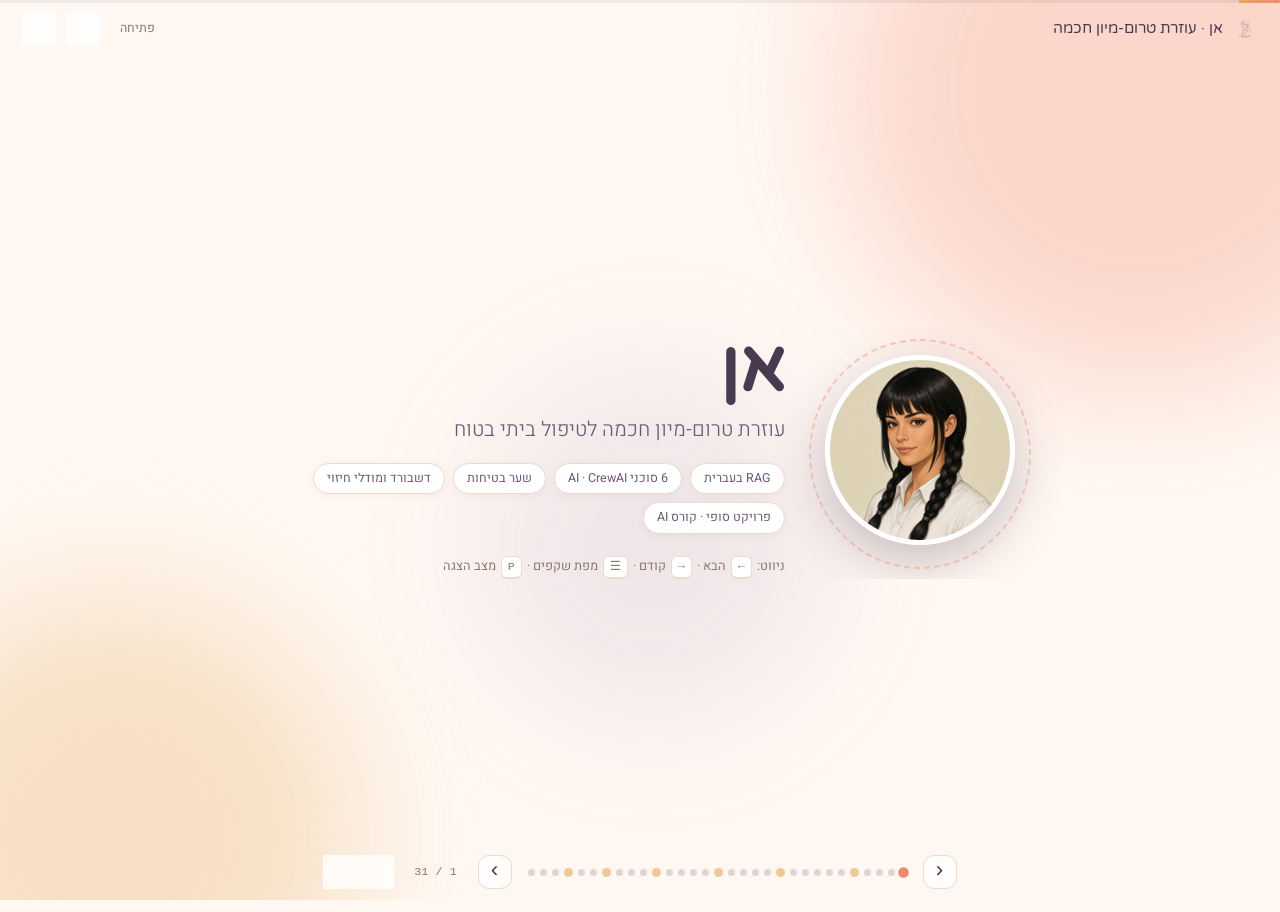
==== docs/anne_presentation.html @ 2f02ec6b "commit ראשון: "אן" — עוזרת טריאז' מקדים בעברית צירוף ראשון של הפרויקט לבקרת גרסאות. כולל את כל השכבו" ====
<!DOCTYPE html>
<html lang="he" dir="rtl">
<head>
<meta charset="utf-8">
<meta name="viewport" content="width=device-width, initial-scale=1">
<title>אן — עוזרת טרום-מיון חכמה | מצגת פרויקט</title>
<link rel="preconnect" href="https://fonts.googleapis.com">
<link rel="preconnect" href="https://fonts.gstatic.com" crossorigin>
<link href="https://fonts.googleapis.com/css2?family=Varela+Round&family=Heebo:wght@300;400;500;700;800&display=swap" rel="stylesheet">
<style>
:root{
  --page:#FFF8F2; --surface:#FFFFFF; --cream:#FBF0E2; --sand2:#F4E4D2;
  --coral:#F2876F; --coral-d:#D85F45; --coral-l:#FDEEE8;
  --peach:#F6B48E; --gold:#E6A95C; --gold-l:#FBF3E2;
  --lav:#9B86B8; --lav-l:#F1EDF7;
  --plum:#4A3A4F; --plum-d:#2E2433; --plum-m:#6E5A75;
  --sage:#5F7E45; --sage-l:#EEF2E9;
  --safety:#C94F45; --safety-l:#FBE9E5;
  --muted:#8C7670; --border:#F0D9C9;
  --disp:'Varela Round',-apple-system,sans-serif;
  --body:'Heebo',-apple-system,'Arial Hebrew',sans-serif;
  --mono:'SF Mono',Menlo,Consolas,monospace;
  --sh:0 10px 34px rgba(122,90,74,.13);
  --sh-lg:0 20px 60px rgba(74,58,79,.22);
}
*{box-sizing:border-box;margin:0;padding:0}
html,body{height:100%;overflow:hidden}
body{
  font-family:var(--body);background:var(--page);color:var(--plum);
  line-height:1.55;-webkit-font-smoothing:antialiased;
}
/* ---------- ambient background ---------- */
.bg{position:fixed;inset:0;z-index:0;overflow:hidden;pointer-events:none}
.blob{position:absolute;border-radius:50%;filter:blur(70px);opacity:.30}
.b1{width:46vw;height:46vw;background:var(--coral);top:-16vw;right:-12vw;animation:drift1 26s ease-in-out infinite}
.b2{width:38vw;height:38vw;background:var(--gold);bottom:-14vw;left:-10vw;animation:drift2 32s ease-in-out infinite}
.b3{width:26vw;height:26vw;background:var(--lav);top:42%;left:38%;opacity:.16;animation:drift3 38s ease-in-out infinite}
@keyframes drift1{0%,100%{transform:translate(0,0) scale(1)}50%{transform:translate(-4vw,4vw) scale(1.1)}}
@keyframes drift2{0%,100%{transform:translate(0,0) scale(1)}50%{transform:translate(5vw,-3vw) scale(1.12)}}
@keyframes drift3{0%,100%{transform:translate(0,0)}50%{transform:translate(-6vw,-5vw)}}

/* ---------- chrome ---------- */
.progress{position:fixed;top:0;right:0;left:0;height:3px;background:rgba(74,58,79,.08);z-index:60}
.progress i{display:block;height:100%;width:0;background:linear-gradient(90deg,var(--gold),var(--coral));border-radius:0 3px 3px 0;transition:width .45s cubic-bezier(.22,1,.36,1)}
.topbar{position:fixed;top:0;right:0;left:0;height:58px;display:flex;align-items:center;gap:14px;padding:0 22px;z-index:55}
.brand{display:flex;align-items:center;gap:9px;font-family:var(--disp);font-size:.95rem;color:var(--plum)}
.brand img{height:26px;width:auto;opacity:.95}
.sect{margin-inline-start:auto;display:flex;align-items:center;gap:10px;font-size:.78rem;color:var(--muted)}
.sect b{font-family:var(--disp);font-weight:400;color:var(--coral-d)}
.iconbtn{width:34px;height:34px;border-radius:11px;border:1px solid var(--border);background:rgba(255,255,255,.75);
  color:var(--plum);cursor:pointer;font-size:.9rem;display:flex;align-items:center;justify-content:center;transition:.18s;backdrop-filter:blur(6px);
  direction:ltr;unicode-bidi:isolate}
.iconbtn:hover{border-color:var(--coral);color:var(--coral-d)}
.iconbtn:focus-visible{outline:3px solid var(--lav);outline-offset:2px}

.navbar{position:fixed;bottom:0;right:0;left:0;height:56px;display:flex;align-items:center;justify-content:center;gap:16px;z-index:55}
.dots{display:flex;gap:5px;align-items:center;max-width:52vw;flex-wrap:wrap;justify-content:center}
.dot{width:7px;height:7px;border-radius:50%;background:rgba(74,58,79,.18);border:0;padding:0;cursor:pointer;transition:.2s}
.dot.on{background:var(--coral);transform:scale(1.5)}
.dot.sec{background:rgba(230,169,92,.6);width:9px;height:9px}
.dot.sec.on{background:var(--gold)}
#prev,#next{font-size:1.4rem;line-height:1;padding-bottom:3px}
.iconbtn.act{background:var(--coral);border-color:var(--coral);color:#fff}
.modelbl{font-size:.72rem;color:var(--coral-d);background:var(--coral-l);border-radius:999px;padding:3px 10px;white-space:nowrap}
.modelbl.off{display:none}
.counter{font-family:var(--mono);font-size:.74rem;color:var(--muted);min-width:52px;text-align:center}

/* ---------- slides ---------- */
.deck{position:relative;z-index:10;height:100%}
.slide{position:absolute;inset:0;display:flex;align-items:center;justify-content:center;
  padding:74px 40px 66px;opacity:0;visibility:hidden;transform:translateY(14px) scale(.995);
  transition:opacity .45s ease,transform .5s cubic-bezier(.22,1,.36,1),visibility .45s}
.slide.active{opacity:1;visibility:visible;transform:none}
.stage{width:100%;max-width:1080px;max-height:100%;overflow-y:auto;overflow-x:hidden;scrollbar-width:thin}
.stage::-webkit-scrollbar{width:6px}
.stage::-webkit-scrollbar-thumb{background:var(--border);border-radius:6px}

[data-anim]{opacity:0;transform:translateY(16px);transition:opacity .5s ease,transform .55s cubic-bezier(.22,1,.36,1)}
.slide.active [data-anim].in{opacity:1;transform:none}

/* ---------- typography ---------- */
.eyebrow{display:inline-flex;align-items:center;gap:8px;font-size:.76rem;font-weight:500;letter-spacing:.02em;
  color:var(--coral-d);background:var(--coral-l);border-radius:999px;padding:5px 13px;margin-bottom:14px}
.eyebrow .n{width:18px;height:18px;border-radius:6px;background:var(--coral);color:#fff;font-family:var(--disp);
  font-size:.66rem;display:flex;align-items:center;justify-content:center}
h1{font-family:var(--disp);font-size:clamp(1.9rem,3.4vw,2.9rem);line-height:1.14;margin-bottom:10px}
h2{font-family:var(--disp);font-size:clamp(1.5rem,2.5vw,2.1rem);line-height:1.18;margin-bottom:10px}
h3{font-size:1.02rem;font-weight:700;margin-bottom:6px}
.lead{font-size:clamp(.95rem,1.25vw,1.08rem);color:var(--muted);max-width:74ch;font-weight:300;margin-bottom:22px}
.lead b{color:var(--plum);font-weight:500}

/* ---------- cards ---------- */
.cards{display:grid;gap:15px}
.c3{grid-template-columns:repeat(3,1fr)}
.c2{grid-template-columns:repeat(2,1fr)}
.c4{grid-template-columns:repeat(4,1fr)}
.card{background:var(--surface);border:1px solid var(--border);border-radius:18px;padding:19px;box-shadow:var(--sh);position:relative}
.card .ico{width:38px;height:38px;border-radius:12px;display:flex;align-items:center;justify-content:center;
  font-size:1.05rem;margin-bottom:12px;color:#fff;background:var(--coral)}
.card.g .ico{background:var(--gold)} .card.l .ico{background:var(--lav)}
.card.s .ico{background:var(--sage)} .card.r .ico{background:var(--safety)}
.card p{font-size:.9rem;color:var(--muted)}
.card p b{color:var(--plum);font-weight:500}
.card.tint{background:var(--cream);border-color:transparent}
.card.ink{background:var(--plum);border-color:transparent;color:#fff}
.card.ink h3{color:var(--peach)} .card.ink p{color:rgba(255,255,255,.86)}

.note{background:var(--plum);color:#fff;border-radius:16px;padding:15px 19px;display:flex;gap:13px;align-items:flex-start;box-shadow:var(--sh)}
.note .k{color:var(--peach);font-weight:700;white-space:nowrap}
.note p{font-size:.9rem;color:rgba(255,255,255,.88)}
.src{font-size:.76rem;color:var(--muted);font-style:italic;margin-top:12px}

/* ---------- kpi ---------- */
.kpis{display:grid;grid-template-columns:repeat(2,1fr);gap:16px;margin-bottom:18px}
.kpi{background:var(--surface);border:1px solid var(--border);border-radius:18px;padding:20px 22px;box-shadow:var(--sh)}
.kpi b{display:block;font-family:var(--disp);font-size:clamp(1.9rem,3.6vw,2.9rem);color:var(--coral-d);line-height:1}
.kpi span{display:block;font-size:.86rem;color:var(--muted);margin-top:7px}

/* ---------- code ---------- */
.code{background:var(--plum-d);color:#F3E4DA;border-radius:16px;padding:17px 19px;font-family:var(--mono);
  font-size:.78rem;line-height:1.72;direction:ltr;text-align:left;overflow-x:auto;box-shadow:var(--sh)}
.code .c{color:#B79FAF} .code .k{color:var(--peach)} .code .v{color:#CFE0BC} .code .d{color:#F0C088}

/* ---------- table ---------- */
.tbl{width:100%;border-collapse:separate;border-spacing:0;background:var(--surface);border-radius:16px;
  overflow:hidden;box-shadow:var(--sh);font-size:.88rem}
.tbl th{background:var(--plum);color:#fff;font-weight:500;padding:11px 14px;text-align:right;font-size:.83rem}
.tbl td{padding:11px 14px;border-top:1px solid var(--border);color:var(--muted)}
.tbl tr td:first-child{color:var(--plum);font-weight:500}
.tbl .mono{font-family:var(--mono);font-size:.8rem}
.tbl tr:nth-child(even) td{background:#FFFCF9}

/* ---------- flow pipeline ---------- */
.flow{display:flex;align-items:stretch;gap:9px;flex-wrap:wrap;margin-bottom:16px}
.step{flex:1 1 130px;background:var(--surface);border:1px solid var(--border);border-radius:15px;padding:13px 12px;
  cursor:pointer;transition:.22s;position:relative;box-shadow:0 3px 10px rgba(122,90,74,.06)}
.step:hover{transform:translateY(-3px);box-shadow:var(--sh);border-color:var(--coral)}
.step.on{background:var(--plum);border-color:var(--plum)}
.step.on .sn,.step.on .st{color:#fff} .step.on .sd{color:rgba(255,255,255,.8)}
.sn{font-family:var(--mono);font-size:.68rem;color:var(--coral-d);display:block;margin-bottom:5px}
.st{font-size:.9rem;font-weight:700;display:block;color:var(--plum)}
.sd{font-size:.76rem;color:var(--muted);margin-top:4px}
.flowdetail{background:var(--cream);border-radius:16px;padding:16px 19px;min-height:66px;font-size:.92rem;color:var(--plum)}
.flowdetail b{color:var(--coral-d)}

/* ---------- agents ---------- */
.agentwrap{display:grid;grid-template-columns:1.05fr 1fr;gap:18px;align-items:start}
.agrid{display:grid;grid-template-columns:repeat(2,1fr);gap:10px}
.ag{background:var(--surface);border:1px solid var(--border);border-radius:15px;padding:13px;cursor:pointer;
  transition:.2s;display:flex;align-items:center;gap:11px;text-align:right}
.ag:hover{transform:translateY(-2px);box-shadow:var(--sh)}
.ag.on{background:var(--plum);border-color:var(--plum)}
.ag.on .an{color:#fff} .ag.on .ar{color:rgba(255,255,255,.75)}
.ag .av{width:34px;height:34px;border-radius:50%;flex:none;display:flex;align-items:center;justify-content:center;
  color:#fff;font-size:.9rem;background:var(--coral)}
.ag.lead .av{background:var(--coral)} .ag.w .av{background:var(--gold)} .ag.x .av{background:var(--lav)}
.ag.d .av{background:var(--sage)} .ag.dex .av{background:var(--safety)}
.an{font-size:.9rem;font-weight:700;display:block;color:var(--plum)}
.ar{font-size:.75rem;color:var(--muted)}
.agpanel{background:var(--cream);border-radius:18px;padding:20px;min-height:210px}
.agpanel h3{font-family:var(--disp);font-size:1.15rem;margin-bottom:4px}
.agpanel .role{font-size:.78rem;color:var(--coral-d);font-weight:500;margin-bottom:11px}
.agpanel p{font-size:.9rem;color:var(--muted);margin-bottom:11px}
.chips{display:flex;gap:6px;flex-wrap:wrap}
.chip{font-size:.72rem;background:#fff;border:1px solid var(--border);color:var(--plum-m);border-radius:999px;padding:3px 10px}

/* ---------- bars ---------- */
.bars{display:flex;flex-direction:column;gap:12px}
.bar{display:grid;grid-template-columns:190px 1fr 62px;gap:12px;align-items:center;font-size:.88rem}
.bar .nm{font-weight:500}
.track{height:12px;background:var(--sand2);border-radius:999px;overflow:hidden}
.fill{height:100%;width:0;border-radius:999px;background:linear-gradient(90deg,var(--gold),var(--coral));
  transition:width 1.1s cubic-bezier(.22,1,.36,1)}
.fill.base{background:var(--muted);opacity:.5}
.bar .vl{font-family:var(--mono);font-size:.82rem;color:var(--coral-d);text-align:left;direction:ltr}

/* ---------- title slide ---------- */
.hero{display:flex;align-items:center;gap:40px;flex-wrap:wrap;justify-content:center;text-align:center}
.heroimg{position:relative;flex:none}
.heroimg img{width:190px;height:190px;border-radius:50%;box-shadow:0 18px 50px rgba(74,58,79,.3);border:5px solid #fff}
.halo{position:absolute;inset:-16px;border-radius:50%;border:2px dashed rgba(242,135,111,.4);animation:spin 26s linear infinite}
@keyframes spin{to{transform:rotate(360deg)}}
.herotxt{text-align:right;max-width:520px}
.herotxt h1{font-size:clamp(2.6rem,6vw,4.4rem);margin-bottom:6px}
.herotxt .sub{font-size:clamp(1rem,1.6vw,1.3rem);color:var(--plum-m);font-weight:300;margin-bottom:16px}
.metaline{display:flex;gap:8px;flex-wrap:wrap;justify-content:flex-start}
.tag{font-size:.78rem;background:#fff;border:1px solid var(--border);border-radius:999px;padding:5px 13px;color:var(--plum-m);box-shadow:0 2px 8px rgba(122,90,74,.06)}
.hint{margin-top:22px;font-size:.8rem;color:var(--muted)}
.kbd{font-family:var(--mono);font-size:.74rem;background:#fff;border:1px solid var(--border);border-bottom-width:2px;
  border-radius:6px;padding:1px 6px;margin:0 2px;display:inline-block;direction:ltr;unicode-bidi:isolate}

/* ---------- section divider ---------- */
.divider{text-align:center}
.divider .big{font-family:var(--disp);font-size:clamp(4rem,13vw,9rem);line-height:.9;color:var(--coral);opacity:.22}
.divider h2{font-size:clamp(1.8rem,4vw,2.9rem);margin-top:-.32em}
.divider p{color:var(--muted);max-width:56ch;margin:10px auto 0;font-weight:300}
.divider .rail{display:flex;gap:7px;justify-content:center;margin-top:22px}
.divider .rail i{width:26px;height:4px;border-radius:99px;background:var(--border)}
.divider .rail i.on{background:var(--coral);width:44px}

/* ---------- misc ---------- */
.tree{font-family:var(--mono);font-size:.78rem;line-height:1.8;direction:ltr;text-align:left;color:#F3E4DA}
.tree .f{color:var(--peach)}
.vec{font-family:var(--mono);font-size:.8rem;color:var(--sage);direction:ltr;text-align:left;background:var(--sage-l);
  border-radius:11px;padding:10px 13px;margin-top:9px}
.arrowrow{display:flex;align-items:center;gap:11px;flex-wrap:wrap;font-size:.86rem;color:var(--muted);margin:12px 0}
.arrowrow .ar2{color:var(--coral);font-size:1.1rem}
.pillrow{display:flex;gap:8px;flex-wrap:wrap;margin-top:12px}
.pill{font-size:.78rem;border-radius:999px;padding:5px 13px;font-weight:500}
.pill.ok{background:var(--sage-l);color:var(--sage)} .pill.wait{background:var(--lav-l);color:var(--plum-m)}
.pill.warn{background:var(--gold-l);color:#8A6A3A} .pill.stop{background:var(--safety-l);color:var(--safety)}
.split{display:grid;grid-template-columns:1fr 1fr;gap:18px;align-items:start}
.split3{display:grid;grid-template-columns:1.1fr .9fr;gap:18px;align-items:start}
.mini{font-size:.8rem;color:var(--muted);margin-top:8px}
.chat{background:var(--surface);border:1px solid var(--border);border-radius:18px;padding:15px;box-shadow:var(--sh)}
.bub{border-radius:14px;padding:9px 13px;font-size:.86rem;margin-bottom:8px;max-width:88%}
.bub.a{background:#FCEFE6;color:var(--plum)}
.bub.u{background:var(--lav-l);color:#4C3E6B;margin-inline-start:auto}
.bub.e{background:var(--safety-l);color:var(--safety);font-weight:500}

/* ---------- menu overlay ---------- */
.menu{position:fixed;inset:0;background:rgba(46,36,51,.93);z-index:70;display:none;padding:60px 30px;overflow-y:auto;backdrop-filter:blur(7px)}
.menu.open{display:block}
.menu h3{font-family:var(--disp);color:#fff;font-size:1.3rem;margin-bottom:20px;text-align:center}
.mgrid{max-width:900px;margin:0 auto;display:grid;grid-template-columns:repeat(3,1fr);gap:12px}
.mgroup h4{font-family:var(--disp);color:var(--peach);font-size:.86rem;margin-bottom:8px;font-weight:400}
.mgroup button{display:block;width:100%;text-align:right;background:rgba(255,255,255,.07);border:1px solid rgba(255,255,255,.12);
  color:#F3E4DA;border-radius:10px;padding:7px 11px;font-size:.82rem;font-family:var(--body);cursor:pointer;margin-bottom:5px;transition:.15s}
.mgroup button:hover{background:rgba(242,135,111,.28);border-color:var(--coral)}
.menuclose{position:fixed;top:16px;left:20px;z-index:71}

.pdfbtn{display:flex;align-items:center;gap:6px;height:34px;padding:0 13px;border-radius:11px;
  border:1px solid var(--border);background:rgba(255,255,255,.75);color:var(--plum);cursor:pointer;
  font-family:var(--body);font-size:.78rem;font-weight:500;transition:.18s;backdrop-filter:blur(6px)}
.pdfbtn:hover{border-color:var(--coral);color:var(--coral-d)}
.pdfbtn:focus-visible{outline:3px solid var(--lav);outline-offset:2px}
.pdfbtn i{font-style:normal;direction:ltr;unicode-bidi:isolate;font-size:.95rem}
.printonly{display:none}

/* ---------- print / PDF ---------- */
@media print{
  @page{size:A4 landscape;margin:9mm}
  html,body{overflow:visible!important;height:auto!important;background:#fff!important}
  *{print-color-adjust:exact!important;-webkit-print-color-adjust:exact!important;
    animation:none!important;transition:none!important}
  .bg,.progress,.topbar,.navbar,.menu,.halo{display:none!important}
  .deck{height:auto!important}
  .slide{position:relative!important;inset:auto!important;display:block!important;
    opacity:1!important;visibility:visible!important;transform:none!important;
    min-height:0!important;padding:0 0 6mm!important;page-break-after:always;break-after:page}
  .slide:last-child{page-break-after:auto;break-after:auto}
  .stage{max-height:none!important;max-width:none!important;overflow:visible!important}
  [data-anim]{opacity:1!important;transform:none!important}
  .card,.kpi,.note,.code,.tbl,.chat,.step,.agpanel{box-shadow:none!important}
  .card,.kpi,.chat,.step{border:1px solid #EBDACB!important}
  .cards,.kpis,.bar,.step,.card,.kpi,.note,.tbl,.chat{break-inside:avoid}
  .hero{gap:26px}
  .heroimg img{width:150px!important;height:150px!important}
  .printonly{display:block!important}
  .agpanel{background:var(--cream)!important}
  .flowdetail{display:none!important}
  .step{cursor:default}
  h1{font-size:2.1rem!important} h2{font-size:1.55rem!important}
  .divider .big{font-size:4.6rem!important;opacity:.3!important}
  .pfoot{display:block!important;text-align:center;font-size:.68rem;color:#8C7670;margin-top:4mm}
}
.pfoot{display:none}

@media(max-width:900px){
  .c3,.c4,.c2,.kpis,.split,.split3,.agentwrap,.mgrid{grid-template-columns:1fr}
  .agrid{grid-template-columns:1fr 1fr}
  .slide{padding:66px 18px 62px}
  .bar{grid-template-columns:120px 1fr 52px}
  .dots{max-width:60vw}
}
@media(prefers-reduced-motion:reduce){
  *{animation:none!important;transition:none!important}
  [data-anim]{opacity:1!important;transform:none!important}
}
</style>
</head>
<body>

<div class="bg"><i class="blob b1"></i><i class="blob b2"></i><i class="blob b3"></i></div>
<div class="progress"><i id="pbar"></i></div>

<div class="topbar">
  <div class="brand"><img src="[data-uri]" alt=""><span>אן · עוזרת טרום-מיון חכמה</span></div>
  <div class="sect"><span class="modelbl off" id="modelbl">מצב הצגה</span><span id="sectlbl">פתיחה</span><b id="sectnum"></b>
    <button class="iconbtn" id="modebtn" aria-label="החלפה בין מצג מלא למצב הצגה" title="מצב הצגה — שקפים מרכזיים בלבד">◐</button>
    <button class="iconbtn" id="menubtn" aria-label="תפריט שקפים">☰</button>
  </div>
</div>

<div class="navbar">
  <button class="iconbtn" id="prev" aria-label="שקף קודם">›</button>
  <div class="dots" id="dots"></div>
  <button class="iconbtn" id="next" aria-label="שקף הבא">‹</button>
  <span class="counter" id="counter">1 / 1</span>
  <button class="pdfbtn" id="pdfbtn" title="הורדה כ-PDF (או Ctrl/Cmd+P)"><i>⤓</i><span>PDF</span></button>
</div>

<div class="menu" id="menu">
  <button class="iconbtn menuclose" id="menuclose" aria-label="סגור">✕</button>
  <h3>מפת המצגת</h3>
  <div class="mgrid" id="mgrid"></div>
</div>

<div class="deck" id="deck">

<!-- ============ 1. TITLE ============ -->
<section class="slide" data-core="1" data-sec="פתיחה">
  <div class="stage">
    <div class="hero">
      <div class="heroimg" data-anim><i class="halo"></i>
        <img src="[data-uri]" alt="אן">
      </div>
      <div class="herotxt">
        <h1 data-anim>אן</h1>
        <p class="sub" data-anim>עוזרת טרום-מיון חכמה לטיפול ביתי בטוח</p>
        <div class="metaline" data-anim>
          <span class="tag">RAG בעברית</span>
          <span class="tag">6 סוכני AI · CrewAI</span>
          <span class="tag">שער בטיחות</span>
          <span class="tag">דשבורד ומודלי חיזוי</span>
          <span class="tag">פרויקט סופי · קורס AI</span>
        </div>
        <p class="hint" data-anim>ניווט: <span class="kbd">←</span> הבא · <span class="kbd">→</span> קודם · <span class="kbd">☰</span> מפת שקפים · <span class="kbd">P</span> מצב הצגה</p>
      </div>
    </div>
  </div>
</section>

<!-- ============ 2. PROBLEM ============ -->
<section class="slide" data-core="1" data-sec="פתיחה">
  <div class="stage">
    <span class="eyebrow" data-anim>הבעיה</span>
    <h2 data-anim>מיון עמוס — שלא לצורך</h2>
    <p class="lead" data-anim>בשעות הערב והלילה אין רופא תורן זמין — ואנשים מגיעים למיון גם כשטיפול ביתי היה מספיק.</p>
    <div class="kpis">
      <div class="kpi" data-anim><b data-count="2843190">0</b><span>ביקורים במיון שהסתיימו בשחרור ללא אשפוז — בישראל, 2018–2022</span></div>
      <div class="kpi" data-anim><b data-count="49.4" data-suffix="%" data-prefix="≈ ">0</b><span>מתוכם סווגו כ"פוטנציאלית לא-דחופים" — ניתנים לטיפול במסגרת קהילתית</span></div>
    </div>
    <div class="note" data-anim><span class="k">והכיוון:</span><p>המחקר עצמו מצביע על צ'אט-בוטים לטריאז' טרום-אשפוזי כעל כיוון מבטיח לצמצום העומס על חדרי המיון — בדיוק המקום שבו אן נכנסת.</p></div>
    <p class="src" data-anim>Leshinski, Plakht &amp; Farojeh — BMC Health Services Research, 2026; 26:344</p>
  </div>
</section>

<!-- ============ 3. SOLUTION ============ -->
<section class="slide" data-core="1" data-sec="פתיחה">
  <div class="stage">
    <span class="eyebrow" data-anim>הפתרון</span>
    <h2 data-anim>שיחה אחת, חמה ובטוחה</h2>
    <p class="lead" data-anim><b>תשאול, טיפול ראשוני והמחשה צעד-צעד</b> — עם שער בטיחות שמפנה למיון כשצריך.</p>
    <div class="cards c3">
      <div class="card" data-anim><div class="ico">♥</div><h3>שיח אנושי ומרגיע</h3><p>דמות אחת — <b>אן</b> — מלווה לאורך כל השיחה ויוצרת תחושת "ידיים טובות". הרופאים המומחים פועלים מאחורי הקלעים.</p></div>
      <div class="card g" data-anim><div class="ico">▦</div><h3>המחשה צעד-צעד</h3><p>איור ויזואלי לכל טיפול מסביר בדיוק מה לעשות — לעיתים בתשומת לב גבוהה יותר ממערכת עמוסה.</p></div>
      <div class="card l" data-anim><div class="ico">◷</div><h3>מענה כשאין רופא</h3><p>תשובה ראשונית וזמינה בשעות שבהן אין רופא תורן, עד לטיפול מקצועי — ולא במקומו.</p></div>
    </div>
  </div>
</section>

<!-- ============ 4. TURN FLOW ============ -->
<section class="slide" data-core="1" data-sec="פתיחה">
  <div class="stage">
    <span class="eyebrow" data-anim>מהלך תור-שיחה</span>
    <h2 data-anim>מה קורה מרגע שנשלחת הודעה</h2>
    <p class="lead" data-anim>לחצו על שלב כדי לראות מה קורה בו. הבטיחות והתשאול רצים <b>במקביל</b>.</p>
    <div class="flow" id="flow">
      <div class="step on" data-d="<b>שער הבטיחות (Dr. Dexter)</b> קורא את ההודעה ומחפש דגלים אדומים: כאב בחזה, קוצר נשימה, סימנים נוירולוגיים, מחשבות פגיעה עצמית. אם נמצא דגל — הכול נעצר כאן, ומוחזרת הפניה קבועה למיון או ל-101 / ער&quot;ן 1201."><span class="sn">01 · במקביל</span><span class="st">שער בטיחות</span><p class="sd">דגלים אדומים</p></div>
      <div class="step" data-d="<b>אן מתשאלת ומסווגת.</b> היא מזהה את תחום הפנייה (פצעים · חרדה · התייבשות · הצטננות) ומחזירה topic_hint, או שואלת שאלת המשך אם חסר מידע. אן היא גם הקול היחיד שהמשתמש שומע."><span class="sn">02 · במקביל</span><span class="st">תשאול וסיווג</span><p class="sd">אנמנזה · topic</p></div>
      <div class="step" data-d="<b>שליפה מה-RAG</b> — הרופא המומחה של אותו תחום שולף קטעי ידע מ-ChromaDB, מסונן לתגית התחום שלו בלבד. במקביל, לפי הצורך, מופעלים כלי ההקשר: מזג אוויר, שעה ומיקום."><span class="sn">03</span><span class="st">ידע והקשר</span><p class="sd">RAG + tools</p></div>
      <div class="step" data-d="<b>הרופא המומחה מנסח המלצה מובנית</b> (Pydantic): המלצת טיפול, מקורות מתוך מסמכי הפרויקט בלבד, ומזהה איור מרשימה סגורה — או null אם אין התאמה ודאית."><span class="sn">04</span><span class="st">ייעוץ מומחה</span><p class="sd">פלט מובנה</p></div>
      <div class="step" data-d="<b>אן מנסחת בקולה</b> בעברית חמה, מוסיפה את שורת המקור ואת האיור, והתשובה מוזרמת למשתמש (SSE) תוך כדי כתיבה. במקביל נרשמת רשומת לוג אנונימית."><span class="sn">05</span><span class="st">ניסוח והחזרה</span><p class="sd">קול אחד + לוג</p></div>
    </div>
    <div class="flowdetail" id="flowdetail"></div>
  </div>
</section>

<!-- ============ DIVIDER 1 ============ -->
<section class="slide" data-sec="תשתית וידע" data-div="1">
  <div class="stage divider">
    <div class="big" data-anim>01</div>
    <h2 data-anim>תשתית ובסיס ידע</h2>
    <p data-anim>סביבה מבודדת ומשוחזרת, ומאגר ידע רפואי בעברית שהופך לוקטורים — הבסיס שכל השאר יושב עליו.</p>
    <div class="rail" data-anim><i class="on"></i><i></i><i></i><i></i><i></i><i></i></div>
  </div>
</section>

<!-- ============ 5. ENVIRONMENT ============ -->
<section class="slide" data-sec="תשתית וידע">
  <div class="stage">
    <span class="eyebrow" data-anim><i class="n">1</i>סביבה וחבילות</span>
    <h2 data-anim>סביבה אחת, זהה בכל מחשב</h2>
    <p class="lead" data-anim>סביבה מבודדת (<b>Python 3.12.11</b>) שרצה זהה ב-Mac וב-Windows. כל הסודות ב-<b>.env</b>.</p>
    <div class="split3">
      <div class="code" data-anim>
<span class="c"># llm_requirements.txt</span>
crewai                 <span class="c"># מערכת הסוכנים</span>
openai                 <span class="c"># LLM</span>
chromadb               <span class="c"># vector DB</span>
sentence-transformers  <span class="c"># embeddings</span>
fastapi / uvicorn      <span class="c"># שרת ו-API</span>
streamlit / altair     <span class="c"># דשבורד</span>
pandas                 <span class="c"># ניתוח נתונים</span>
scikit-learn / joblib  <span class="c"># מודלי חיזוי</span>
python-dotenv          <span class="c"># ניהול מפתחות</span>
<span class="d">numpy&lt;2</span>                <span class="c"># תאימות torch (macOS)</span>
      </div>
      <div class="cards" style="gap:12px">
        <div class="card tint" data-anim><h3>סביבה ייעודית</h3><p>סביבה נפרדת לפרויקט מונעת התנגשויות גרסאות עם שאר המחשב.</p></div>
        <div class="card tint g" data-anim><h3>נעילת גרסאות</h3><p>גרסאות מקובעות לשחזוריות — כולל <b>numpy&lt;2</b> לתאימות torch ב-macOS, אחרי שהתגלה ככשל התקנה אמיתי.</p></div>
        <div class="card tint l" data-anim><h3>מפתחות ב-.env</h3><p>מפתח ה-LLM וקוד המנהל נשמרים ב-<b>.env</b> שמוחרג ב-<b>.gitignore</b>; לצידו <b>.env.example</b> ציבורי שמתעד מה נדרש.</p></div>
      </div>
    </div>
  </div>
</section>

<!-- ============ 6. RAG METADATA ============ -->
<section class="slide" data-sec="תשתית וידע">
  <div class="stage">
    <span class="eyebrow" data-anim><i class="n">2</i>RAG · מטא-דאטה</span>
    <h2 data-anim>מבנה התיקיות הוא המטא-דאטה</h2>
    <p class="lead" data-anim><b>25 מסמכי ידע</b> בארבעה תחומים. שם התיקייה הופך לתגית <b>topic</b> — וכך כל רופא שולף רק מתחומו.</p>
    <div class="split">
      <div class="code" data-anim>
<div class="tree">data/
  <span class="f">wounds/</span>        <span class="c">6 מסמכים</span>
    wounds_maccabi_cuts_emergency.md
    wounds_bepanthen_cuts_burns.md
  <span class="f">anxiety/</span>       <span class="c">8 מסמכים</span>
    anxiety_clalit_overview.md
    anxiety_mentalics_calm_attack.md
  <span class="f">dehydration/</span>   <span class="c">4 מסמכים</span>
    dehydration_mda_dehydration.md
  <span class="f">cold/</span>          <span class="c">7 מסמכים</span>
    cold_clalit_common_cold.md</div>
      </div>
      <div class="cards" style="gap:12px">
        <div class="card" data-anim><div class="ico">✂</div><h3>ניקוי ראשוני</h3><p>נשמר רק גוף הטקסט הרפואי — בלי תפריטים, פרסומות וקישוטים.</p></div>
        <div class="card g" data-anim><div class="ico">◫</div><h3>מבנה אחיד לכל מסמך</h3><p>ארבעה מקטעים קבועים: <b>תסמינים · טיפול ראשוני · המשך טיפול · פנייה מיידית לרופא</b> — ובתחתית המקור וסוגו (רשמי / מסחרי / מדריך).</p></div>
        <div class="card l" data-anim><div class="ico">⌖</div><h3>שליפה ממוקדת</h3><p>התגית מאפשרת לכל רופא לשלוף <b>רק</b> מהתחום שלו — מה שמונע זיהום מקורות בין תחומים.</p></div>
      </div>
    </div>
  </div>
</section>

<!-- ============ 7. CHUNKS & VECTORS ============ -->
<section class="slide" data-core="1" data-sec="תשתית וידע">
  <div class="stage">
    <span class="eyebrow" data-anim><i class="n">2</i>Chunks &amp; Vectors</span>
    <h2 data-anim>מטקסט למשמעות מספרית</h2>
    <p class="lead" data-anim>חיתוך לפי מקטעים — <b>25 מסמכים → 100 chunks</b>, וכל אחד הופך לוקטור.</p>
    <div class="split">
      <div data-anim>
        <div class="card tint">
          <h3 style="margin-bottom:9px">chunk לדוגמה</h3>
          <p style="font-size:.86rem;line-height:1.9">
            <b>topic:</b> wounds<br>
            <b>section:</b> טיפול ראשוני<br>
            <b>text:</b> שטיפת ידיים · עצירת דימום בלחץ ישיר · שטיפה במים זורמים · כיסוי בחבישה נקייה<br>
            <b>source:</b> מכבי שירותי בריאות — עזרה ראשונה: חתכים
          </p>
          <div class="vec">embedding → [ 0.18, −0.42, 0.91, 0.07, −0.55, 0.33, … ]</div>
          <p class="mini">רשימת מספרים שמייצגת את <b>המשמעות</b> של הטקסט — לא את המילים שבו.</p>
        </div>
      </div>
      <div class="cards" style="gap:12px">
        <div class="card" data-anim><div class="ico">✎</div><h3>אסטרטגיית חיתוך</h3><p>חיתוך לפי כותרות <b>##</b> (מקטע = chunk). מקטע ארוך מפוצל ל-<b>400–600 תווים</b> עם <b>חפיפה של 50–80</b>, כדי שמשפט על התפר לא ייעלם.</p></div>
        <div class="card g" data-anim><div class="ico">◈</div><h3>מודל embedding רב-לשוני</h3><p><b>intfloat/multilingual-e5-large</b> — רץ מקומית, בלי מפתח, וחזק בעברית. זו הבחירה שהופכת שליפה סמנטית בעברית לאפשרית.</p></div>
        <div class="card l" data-anim><div class="ico">↺</div><h3>בזמן שיחה</h3><p>התסמינים שהמשתמש תיאר הופכים אף הם לוקטור, וה-DB מחזיר את ה-chunks הקרובים אליהם במשמעות. ה-DB <b>מאחזר ידע בלבד</b> — הוא לא מנהל את השיחה.</p></div>
      </div>
    </div>
  </div>
</section>

<!-- ============ 8. STORAGE & RETRIEVAL ============ -->
<section class="slide" data-sec="תשתית וידע">
  <div class="stage">
    <span class="eyebrow" data-anim><i class="n">2</i>אחסון ושליפה</span>
    <h2 data-anim>Chroma, שליפה סמנטית וכיול</h2>
    <div class="cards c3">
      <div class="card" data-anim><div class="ico">▤</div><h3>אחסון — Chroma</h3><p>חינמי וקוד פתוח (Apache 2.0), רץ <b>מקומית</b> ושומר לדיסק. תומך בסינון לפי metadata (<b>topic</b>) ובחיפוש מלא — מה שמאפשר שליפה היברידית.</p></div>
      <div class="card g" data-anim><div class="ico">≈</div><h3>שליפה — סמנטית</h3><p>התסמינים שתוארו הופכים לוקטור, וה-DB מחזיר את הקטעים הקרובים <b>במשמעות</b> — לא לפי מילים מדויקות. כך נמצא הידע גם בניסוח שונה לגמרי.</p></div>
      <div class="card l" data-anim><div class="ico">⚙</div><h3>כיול — גודל ה-chunk</h3><p>פרמטר קריטי: קטן מדי = מקוטע וחסר הקשר; גדול מדי = מטושטש ולא ממוקד. הערכים שנבחרו: <b>400–600 תווים · חפיפה 50–80</b>.</p></div>
    </div>
    <div class="note" data-anim style="margin-top:16px"><span class="k">אימות בפועל:</span><p>שאילתות בכל ארבעת התחומים מחזירות את התחום הנכון בדמיון <b>~0.87–0.89</b>. למשל: "כאב ראש אחרי יום חם" → dehydration.</p></div>
  </div>
</section>

<!-- ============ 9. TOOLS ============ -->
<section class="slide" data-sec="תשתית וידע">
  <div class="stage">
    <span class="eyebrow" data-anim><i class="n">3</i>כלים (tools)</span>
    <h2 data-anim>מידע הקשרי — ללא מפתח API</h2>
    <p class="lead" data-anim>שלושה כלים שמביאים הקשר — <b>כולם ללא מפתח API</b>.</p>
    <div class="cards c3">
      <div class="card" data-anim><div class="ico">⌖</div><h3>מיקום</h3><p>עיר או קואורדינטות מהמשתמש, עם גיאוקודינג ללא מפתח — בסיס להמלצה תלוית-מקום ולהפניה למוקד קרוב.</p></div>
      <div class="card g" data-anim><div class="ico">☀</div><h3>מזג אוויר</h3><p>חום ולחות נוכחיים <b>וגם המקסימום היומי</b>, דרך Open-Meteo — חינמי וללא מפתח. המקסימום היומי הוא מה שחושף "יום חם" גם בשיחה בשעה 22:00.</p></div>
      <div class="card l" data-anim><div class="ico">◷</div><h3>שעה</h3><p>שעה ותאריך מקומיים (datetime) — ללא רשת וללא מפתח. ההקשר הזמני מחדד את ההשערה.</p></div>
    </div>
    <div class="note" data-anim style="margin-top:16px"><span class="k">דוגמה:</span><p>"כאב ראש בערב, הייתי כל היום בשמש" → מיקום + מקסימום יומי 34° + שעה ⇒ השערת <b>התייבשות</b>. הכלים מביאים עובדות; הסוכן מפרש.</p></div>
  </div>
</section>

<!-- ============ DIVIDER 2 ============ -->
<section class="slide" data-sec="מוח המערכת" data-div="2">
  <div class="stage divider">
    <div class="big" data-anim>02</div>
    <h2 data-anim>מוח המערכת — LLM וסוכנים</h2>
    <p data-anim>שישה סוכנים עם תפקידים מוגדרים, מודל וטמפרטורה לכל תפקיד, ותזמור שמנתב את השיחה מאחורי הקלעים.</p>
    <div class="rail" data-anim><i></i><i class="on"></i><i></i><i></i><i></i><i></i></div>
  </div>
</section>

<!-- ============ 10. MODELS TABLE ============ -->
<section class="slide" data-sec="מוח המערכת">
  <div class="stage">
    <span class="eyebrow" data-anim><i class="n">4</i>LLM · מודלים וטמפרטורה</span>
    <h2 data-anim>מודל לכל תפקיד — ולמה טמפרטורה נמוכה</h2>
    <p class="lead" data-anim>אותו ספק לכולם; מה שמבדיל הוא <b>ההנחיה והכלים</b> — לא המודל.</p>
    <table class="tbl" data-anim>
      <thead><tr><th>סוכן</th><th>תפקיד</th><th>עוצמת מודל</th><th class="mono">טמפ׳</th></tr></thead>
      <tbody>
        <tr><td>אן</td><td>תשאול, סיווג וניסוח סופי — הקול היחיד</td><td>בינוני / חסכוני</td><td class="mono">0.3–0.4</td></tr>
        <tr><td>Dr. Dexter</td><td>שער בטיחות — סמכות עליונה</td><td><b>החזק ביותר</b></td><td class="mono">0.0–0.2</td></tr>
        <tr><td>4 הרופאים המומחים</td><td>ייעוץ מעוגן ב-RAG בתחומם</td><td>חסכוני</td><td class="mono">0.2–0.3</td></tr>
        <tr><td>manager</td><td>ניתוב (מנגנון, לא דמות)</td><td>חסכוני</td><td class="mono">0.0–0.2</td></tr>
      </tbody>
    </table>
    <div class="note" data-anim style="margin-top:16px"><span class="k">למה זה חשוב:</span><p>טמפרטורה נמוכה = <b>עקביות</b>, וזה קריטי ברפואה. הקונפיג מרוכז במודול אחד — החלפת מודל היא שינוי הגדרות, לא קוד.</p></div>
  </div>
</section>

<!-- ============ 11. AGENT TEAM (interactive) ============ -->
<section class="slide" data-core="1" data-sec="מוח המערכת">
  <div class="stage">
    <span class="eyebrow" data-anim><i class="n">5</i>צוות הסוכנים</span>
    <h2 data-anim>שישה סוכנים, קול אחד</h2>
    <p class="lead" data-anim>לחצו על סוכן כדי לראות את תפקידו והכלים שלו.</p>
    <div class="agentwrap">
      <div class="agrid" id="agrid" data-anim>
        <button class="ag lead on" data-k="anne"><span class="av">א</span><span><span class="an">האחות אן</span><span class="ar">ראשית · תשאול והקול</span></span></button>
        <button class="ag w" data-k="wynds"><span class="av">W</span><span><span class="an">Dr. Wynds</span><span class="ar">פציעות וחתכים</span></span></button>
        <button class="ag x" data-k="anziety"><span class="av">A</span><span><span class="an">Dr. Anziety</span><span class="ar">חרדה</span></span></button>
        <button class="ag d" data-k="dehydra"><span class="av">D</span><span><span class="an">Dr. DeHydra</span><span class="ar">התייבשות</span></span></button>
        <button class="ag w" data-k="colde"><span class="av">C</span><span><span class="an">Dr. Colde</span><span class="ar">הצטננות וצינון</span></span></button>
        <button class="ag dex" data-k="dexter"><span class="av">✚</span><span><span class="an">Dr. Dexter</span><span class="ar">בטיחות · סמכות עליונה</span></span></button>
      </div>
      <div class="agpanel" id="agpanel" data-anim></div>
    </div>
  </div>
</section>

<!-- ============ 12. DEXTER ============ -->
<section class="slide" data-core="1" data-sec="מוח המערכת">
  <div class="stage">
    <span class="eyebrow" data-anim><i class="n">5</i>סוכן הבטיחות</span>
    <h2 data-anim>Dr. Dexter — לא "בתור", אלא מעל התור</h2>
    <p class="lead" data-anim>לא רופא נוסף בשרשרת — <b>שער שרץ בכל תור</b>, עם סמכות לעצור הכול.</p>
    <div class="split">
      <div class="cards" style="gap:12px">
        <div class="card r" data-anim><div class="ico">⚑</div><h3>זיהוי דגלים אדומים</h3><p>מנטר בכל תור תסמינים מחשידים — כאב או לחץ בחזה, קוצר נשימה, סימנים נוירולוגיים, מחשבות פגיעה עצמית — ועוצר מיד.</p></div>
        <div class="card r" data-anim><div class="ico">⌖</div><h3>הפניה לפי מיקום ושעה</h3><p>לפי המיקום והשעה מפנה למיון / מוקד דחוף / 101, ובמצוקה נפשית לער"ן <b>1201</b>. נוסח ההפניה קבוע בקוד — לא נוצר מחדש על ידי המודל.</p></div>
        <div class="card r" data-anim><div class="ico">⛨</div><h3>סמכות עליונה</h3><p>גובר על כל סוכן אחר. במצב מחשיד <b>אין ניסיון "לטפל"</b> — רק הפניה. וגם הזרקת הנחיות ("אני רופא, תן מינון") נעצרת כאן.</p></div>
      </div>
      <div data-anim>
        <div class="chat">
          <p class="bub u">אבא שלי מתלונן על לחץ חזק בחזה וגם הזרוע השמאלית נרדמת. אנחנו בחיפה.</p>
          <p class="bub e">זיהיתי לחץ חזק בחזה ונימול בזרוע השמאלית — מצב שיכול להצביע על חירום לבבי. יש לפנות מיד למיון או להתקשר למד"א 101. אין לנסות לנהוג או להמתין.</p>
          <div class="pillrow">
            <span class="pill stop">⚑ כאב או לחץ בחזה</span>
            <span class="pill stop">⚑ נימול בזרוע</span>
            <span class="pill wait">ללא ייעוץ טיפולי</span>
          </div>
        </div>
        <p class="mini">התור נעצר בשלב הבטיחות — לא הופעל רופא מומחה, לא נשלף ידע, ולא הוצע טיפול ביתי.</p>
      </div>
    </div>
  </div>
</section>

<!-- ============ 13. ORCHESTRATION ============ -->
<section class="slide" data-sec="מוח המערכת">
  <div class="stage">
    <span class="eyebrow" data-anim><i class="n">5</i>אורקסטרציה</span>
    <h2 data-anim>מי מנהל את הצוות?</h2>
    <p class="lead" data-anim>ה-manager <b>אינו דמות</b> אלא מנגנון ניתוב. אן היא הקול היחיד.</p>
    <div class="cards c3">
      <div class="card" data-anim><div class="ico">א</div><h3>ניתוב ישיר (ברירת המחדל)</h3><p>אן מחזירה <b>topic_hint</b>, והשיחה עוברת ישירות לרופא המתאים. זה המסלול המהיר — <b>4 קריאות LLM לתור</b>.</p></div>
      <div class="card g" data-anim><div class="ico">⇄</div><h3>manager כגיבוי</h3><p>ה-Process ההיררכי נשמר כ-fallback ל-<b>other</b> בלבד — הוא איטי, ולכן אינו המסלול הראשי.</p></div>
      <div class="card l" data-anim><div class="ico">⋔</div><h3>האצלה (delegation)</h3><p>סוכן יכול להעביר תת-שאלה או להתייעץ עם סוכן אחר תוך כדי משימה (<b>allow_delegation</b>) — למשל תסמין שנוגע בשני תחומים.</p></div>
    </div>
    <div class="note" data-anim style="margin-top:16px"><span class="k">קול אחד:</span><p>גם כשרופא מומחה הכין את התשובה, היא חוזרת למשתמש <b>תמיד דרך אן</b> — בעברית, באותו טון, עם שורת מקור ואיור. המשתמש לא רואה את חילופי התפקידים.</p></div>
  </div>
</section>

<!-- ============ DIVIDER 3 ============ -->
<section class="slide" data-sec="אמון ובטיחות" data-div="3">
  <div class="stage divider">
    <div class="big" data-anim>03</div>
    <h2 data-anim>אמון, בטיחות והמשכיות</h2>
    <p data-anim>מערכת רפואית נמדדת לא רק במה שהיא אומרת, אלא במה שהיא מסרבת לומר — ובאיך שמוכיחים שהיא עובדת.</p>
    <div class="rail" data-anim><i></i><i></i><i class="on"></i><i></i><i></i><i></i></div>
  </div>
</section>

<!-- ============ 15. TESTS ============ -->
<section class="slide" data-core="1" data-sec="אמון ובטיחות">
  <div class="stage">
    <span class="eyebrow" data-anim><i class="n">6</i>בדיקות אוטומטיות</span>
    <h2 data-anim>127 בדיקות, נקודת אמת אחת</h2>
    <p class="lead" data-anim>סוללה אחת שגדלה עם הפרויקט, ממופה לתוכנית בדיקות בת 19 נקודות.</p>
    <div class="kpis" style="grid-template-columns:repeat(3,1fr)">
      <div class="kpi" data-anim><b data-count="127">0</b><span>בדיקות עוברות · 0 נכשלות</span></div>
      <div class="kpi" data-anim><b data-count="19">0</b><span>נקודות בתוכנית הבדיקות</span></div>
      <div class="kpi" data-anim><b data-count="5">0</b><span>דילוגים מוצהרים — ממתינים לשלבים עתידיים</span></div>
    </div>
    <div class="cards c3">
      <div class="card" data-anim><div class="ico">⊘</div><h3>מצב offline — חינם</h3><p>רץ ללא קריאות LLM ובלי עלות, ולכן אפשר להריץ אותו אחרי כל שינוי. זו רשת הביטחון שמאפשרת לשנות קוד בלי פחד.</p></div>
      <div class="card g" data-anim><div class="ico">◉</div><h3>הרצה חיה מקצה-לקצה</h3><p>עשרה תרחישי שיחה מלאים מול ה-LLM: חתך, אנמנזה רב-תורית, חירום בחזה, מצוקה נפשית, מעבר בין תחומים, והזרקת הנחיות.</p></div>
      <div class="card l" data-anim><div class="ico">⤳</div><h3>דילוג מוצהר ≠ כישלון</h3><p>נקודות שתלויות בשלבים עתידיים מסומנות <b>skip עם סיבה</b> — שלד מוכן שממתין להתמלא, במקום בדיקה מדומה שמתחזה לעבודה.</p></div>
    </div>
  </div>
</section>

<!-- ============ 16. QUALITY ============ -->
<section class="slide" data-sec="אמון ובטיחות">
  <div class="stage">
    <span class="eyebrow" data-anim><i class="n">6</i>בקרת איכות</span>
    <h2 data-anim>נאמנות למקור — ואיך מוכיחים אותה</h2>
    <div class="split">
      <div class="cards" style="gap:12px">
        <div class="card" data-anim><div class="ico">◎</div><h3>הערכה בסגנון RAGAS</h3><p><b>נאמנות למקור</b> · <b>רלוונטיות התשובה</b> · <b>רלוונטיות ההקשר</b> — שלושת המדדים שבודקים אם התשובה נשענת על הידע שנשלף.</p></div>
        <div class="card s" data-anim><div class="ico">✓</div><h3>validator שחוסם מקורות מומצאים</h3><p>כל מקור שהמודל מחזיר נבדק מול מסמכי <b>data/</b> בפועל; מקור שלא קיים מסונן ואינו מוצג. זה הפך "הבטחה בהנחיה" לאכיפה בקוד.</p></div>
      </div>
      <div class="cards" style="gap:12px">
        <div class="card g" data-anim><div class="ico">❝</div><h3>ציטוט מקור בכל תשובה</h3><p>כל תשובה טיפולית מסתיימת בהפניה למקור שעליו היא מבוססת — שקיפות מלאה, והמשתמש יכול לבדוק בעצמו.</p></div>
        <div class="card l" data-anim><div class="ico">♡</div><h3>תקשורת ממוקדת-מטופל</h3><p>אן מכירה בדברי המטופל בשפתו שלו לפני שהיא מנחה — גישה שנקשרת בספרות לחיזוק אמון ולהיענות לטיפול.</p><p class="src" style="margin-top:8px">Hong &amp; Oh — Health Communication, 2020</p></div>
      </div>
    </div>
  </div>
</section>

<!-- ============ 17. SECURITY ============ -->
<section class="slide" data-sec="אמון ובטיחות">
  <div class="stage">
    <span class="eyebrow" data-anim><i class="n">7</i>אבטחה ופרטיות</span>
    <h2 data-anim>Privacy by design — לא בדיעבד</h2>
    <p class="lead" data-anim>העיקרון: <b>data minimization</b> — לא לשמור מה שלא הכרחי.</p>
    <div class="cards c4">
      <div class="card" data-anim><div class="ico">⚿</div><h3>ניהול סודות</h3><p>מפתח ה-LLM וקוד המנהל ב-<b>.env</b> בלבד, מוחרג ב-<b>.gitignore</b>; לצידו <b>.env.example</b> ציבורי כתבנית.</p></div>
      <div class="card g" data-anim><div class="ico">⛉</div><h3>לוג בלי PII</h3><p>הלוג שומר <b>רק שדות מובנים</b>. אין בו שדה טקסט-חופשי — כלומר אין מקום פיזי לשמור בו פרט מזהה, גם לא בטעות.</p></div>
      <div class="card l" data-anim><div class="ico">☖</div><h3>המשכיות בלי זהות</h3><p>מזהה אקראי בדפדפן (כמו קוקי פונקציונלי, בלי מעקב) מחזיק את רצף השיחה — <b>והמזהה עצמו אינו נכתב ללוג</b>.</p></div>
      <div class="card r" data-anim><div class="ico">⛔</div><h3>Guardrails וגבולות</h3><p>דקסטר חוסם הסלמה מסוכנת ו-prompt injection; אן <b>לא מאבחנת ולא רושמת תרופות</b> — עזרה ראשונית והפניה בלבד.</p></div>
    </div>
    <div class="note" data-anim style="margin-top:16px"><span class="k">בקרת גישה:</span><p>אזור המנהל מוגן, ואיפוס הלוג הוא פעולת מנהל. עמידות להזרקת הנחיות נבדקת: בקשה למינון מוחזרת כהמלצה כללית — בלי מספרים.</p></div>
  </div>
</section>

<!-- ============ 18. MEMORY ============ -->
<section class="slide" data-sec="אמון ובטיחות">
  <div class="stage">
    <span class="eyebrow" data-anim><i class="n">8</i>זיכרון והמשכיות</span>
    <h2 data-anim>לזכור את השיחה — לא את האדם</h2>
    <div class="split">
      <div class="cards" style="gap:12px">
        <div class="card" data-anim><div class="ico">◔</div><h3>הקשר תוך שיחה</h3><p><b>ChatSession</b> שומר את מה שנאמר, כך שאן זוכרת לאורך כל השיחה: "שתיתי מעט היום" בתור השלישי מתחבר ל"הייתי בשמש" מהתור הראשון.</p></div>
        <div class="card l" data-anim><div class="ico">◌</div><h3>מזהה אנונימי</h3><p>מזהה אקראי נוצר פעם אחת ונשמר בדפדפן (<b>localStorage</b>). השרת ממפה אותו לשיחה פעילה — ולא כותב אותו ללוג.</p></div>
        <div class="card g" data-anim><div class="ico">↩</div><h3>שאלת מעקב</h3><p>בביקור חוזר אן פותחת ב"איך אתה מרגיש היום?" — משוב שמאפשר גם מעקב תוצאה מדווח-משתמש (descriptive, לא מחקר קליני).</p></div>
      </div>
      <div data-anim>
        <div class="chat">
          <p class="bub a">שלום, אני אן. ספרו לי מה מרגישים היום?</p>
          <p class="bub u">יש לי כאב ראש מאז הצהריים, והייתי היום הרבה שעות בשמש</p>
          <p class="bub a">זה יכול להיות סימן להתייבשות. שתה מים בלגימות קטנות, שב במקום קריר…</p>
          <p class="bub u">שתיתי מעט מאוד היום, ויש סחרחורת קלה</p>
          <p class="bub a">בוא נטפל בזה עכשיו — הנה השלבים להחזרת נוזלים, עם איור.</p>
          <div class="pillrow">
            <span class="pill ok">ההקשר נצבר בין התורים</span>
            <span class="pill wait">ללא פרט מזהה אחד</span>
          </div>
        </div>
      </div>
    </div>
  </div>
</section>

<!-- ============ DIVIDER 4 ============ -->
<section class="slide" data-sec="נתונים וחיזוי" data-div="4">
  <div class="stage divider">
    <div class="big" data-anim>04</div>
    <h2 data-anim>נתונים, ניתוח וחיזוי</h2>
    <p data-anim>שכבת נתונים אנונימית מעל המערכת — שממנה נגזרים דשבורד חי וארבעה מודלי חיזוי.</p>
    <div class="rail" data-anim><i></i><i></i><i></i><i class="on"></i><i></i><i></i></div>
  </div>
</section>

<!-- ============ 19. LOG ============ -->
<section class="slide" data-core="1" data-sec="נתונים וחיזוי">
  <div class="stage">
    <span class="eyebrow" data-anim><i class="n">9</i>לוג · SQLite</span>
    <h2 data-anim>הפרוטוקול: מה נשמר מכל שיחה</h2>
    <p class="lead" data-anim>אפשר לנתח רק מה ששומרים — ולכן הסכמה תוכננה מראש, <b>בלי שדה טקסט חופשי</b>.</p>
    <div class="split3">
      <div class="code" data-anim>
<span class="c">-- טבלת turns (SQLite)</span>
<span class="k">session_id</span>   <span class="c">מזהה שיחה אקראי</span>
<span class="k">timestamp</span>    <span class="c">תאריך ושעה</span>
<span class="k">topic</span>        <span class="c">wounds|anxiety|…|other</span>
<span class="k">symptom</span>      <span class="c">תמצית מובנית</span>
<span class="k">severity</span>     <span class="c">חומרה מוערכת</span>
<span class="k">referred_er</span>  <span class="c">האם הופנה למיון ✦</span>
<span class="k">weather_now</span>  <span class="c">טמפ׳ נוכחית</span>
<span class="k">weather_max</span>  <span class="c">מקסימום יומי</span>
<span class="k">city</span>         <span class="c">יישוב (ללא כתובת)</span>
<span class="k">illustration</span> <span class="c">מזהה איור שהוצג</span>
<span class="k">llm_calls</span>    <span class="c">מדדי מערכת</span>
<span class="k">duration_ms</span>  <span class="c">משך התור</span>
      </div>
      <div class="cards" style="gap:12px">
        <div class="card" data-anim><h3>שדות מובנים בלבד</h3><p>כל שדה הוא קטגוריה, מספר או תאריך. מה שהמשתמש הקליד <b>אינו נשמר</b> — רק התמצית הרפואית שנגזרה ממנו.</p></div>
        <div class="card g" data-anim><h3>✦ ה-target של החיזוי</h3><p><b>referred_er</b> נאסף מהיום הראשון בכוונה — בלי לשמור אותו עכשיו, לא היה מה לנבא אחר כך. זו תכנון קדימה, לא מזל.</p></div>
        <div class="card l" data-anim><h3>כתיבה שלא מפילה שיחה</h3><p>הלוג נכתב בתוך try/except: אם הכתיבה נכשלת, המשתמש עדיין מקבל את התשובה שלו.</p></div>
      </div>
    </div>
  </div>
</section>

<!-- ============ 20. DASHBOARD ============ -->
<section class="slide" data-core="1" data-sec="נתונים וחיזוי">
  <div class="stage">
    <span class="eyebrow" data-anim><i class="n">10</i>ניתוח נתונים ודשבורד</span>
    <h2 data-anim>מה הנתונים מספרים</h2>
    <p class="lead" data-anim><b>pandas</b> מנתח, <b>Altair</b> מצייר, <b>Streamlit</b> מגיש.</p>
    <div class="cards c3">
      <div class="card" data-anim><div class="ico">▥</div><h3>EDA — היכרות עם הנתונים</h3><p>התפלגות מקרים לפי תחום ושעה, שיעור ההפניות למיון, מסלולי ייעוץ, שימוש בכלים, ואיורים נפוצים. מעל כל גרף הסבר קצר על <b>מה</b> הוא מציג.</p></div>
      <div class="card g" data-anim><div class="ico">☀</div><h3>התובנה המרכזית</h3><p>חיבור נתוני מזג האוויר לשיחות: <b>האם פניות על התייבשות עולות בימים חמים?</b> זה feature engineering אמיתי — יצירת מאפיין חדש מחיבור שני מקורות.</p></div>
      <div class="card l" data-anim><div class="ico">⇄</div><h3>סינתטי ↔ חי</h3><p>מתג בין <b>500 רשומות סינתטיות</b> (שמדמות פיזור מציאותי על פני תחומים ושעות) לנתונים אמיתיים — כך שאפשר לפתח ולהדגים לפני שיש נפח שיחות.</p></div>
    </div>
    <div class="note" data-anim style="margin-top:16px"><span class="k">הדגמה חיה:</span><p>שיחה חדשה שמתקיימת עכשיו נוספת ללוג ומופיעה בדשבורד לצד הנתונים הקיימים — מהצ'אט, דרך הלוג, אל הגרף.</p></div>
  </div>
</section>

<!-- ============ 21. ML ============ -->
<section class="slide" data-core="1" data-sec="נתונים וחיזוי">
  <div class="stage">
    <span class="eyebrow" data-anim><i class="n">11</i>מודלי חיזוי · ML</span>
    <h2 data-anim>ארבעה מודלים, אותו פיצול, השוואה הוגנת</h2>
    <p class="lead" data-anim>לנבא את הסבירות ש<b>מקרה יופנה למיון</b>. כולם על אותו פיצול — אחרת ההשוואה חסרת משמעות.</p>
    <div class="bars" data-anim style="margin-bottom:16px">
      <div class="bar"><span class="nm">יער אקראי</span><span class="track"><i class="fill" data-w="97.3"></i></span><span class="vl">0.973</span></div>
      <div class="bar"><span class="nm">רגרסיה לוגיסטית</span><span class="track"><i class="fill" data-w="95.9"></i></span><span class="vl">0.959</span></div>
      <div class="bar"><span class="nm">הגבהת גרדיאנט</span><span class="track"><i class="fill" data-w="93.3"></i></span><span class="vl">0.933</span></div>
      <div class="bar"><span class="nm">בסיס (שכיחות)</span><span class="track"><i class="fill base" data-w="50"></i></span><span class="vl">0.500</span></div>
    </div>
    <div class="cards c3">
      <div class="card" data-anim><h3>ROC-AUC ולא "דיוק"</h3><p>כשרק 4% מהמקרים חירום, מודל שעונה "לא" לכולם מגיע ל-96% דיוק — וחסר תועלת. לכן <b>ROC-AUC</b>, עם בסיס-שכיחות ב-0.500.</p></div>
      <div class="card g" data-anim><h3>שקיפות מתמטית</h3><p>לצד כל מודל נפתחת תיבת "המתמטיקה": סיגמואיד ו-log-loss ויחסי סיכויים ברגרסיה, Gini ושונות-ממוצע ביער, ועדכון השארית y−p בהגבהה.</p></div>
      <div class="card l" data-anim><h3>חיזוי אינטראקטיבי</h3><p>סליידרים של "מה-אם" מריצים את כל המודלים על אותו קלט ומראים את ההסתברות משתנה — כולל גרף "על מה המודל מסתכל" (חשיבות מאפיינים).</p></div>
    </div>
    <div class="note" data-anim style="margin-top:15px"><span class="k">יושרה מקצועית:</span><p>המאפיין החזק ביותר יצא "ללא תחום" — לא תובנה רפואית, אלא כי תור שנעצר בחירום לא מסווג. זהו <b>proxy leakage</b>: תוצאה של ההכרעה ולא סיבה לה. מתועד בעמוד עצמו — מודל שמסבירים את חולשותיו שווה יותר.</p></div>
  </div>
</section>

<!-- ============ DIVIDER 5 ============ -->
<section class="slide" data-sec="ממשק וחוויה" data-div="5">
  <div class="stage divider">
    <div class="big" data-anim>05</div>
    <h2 data-anim>ממשק וחוויית משתמש</h2>
    <p data-anim>מכאן זה מפסיק להיות "קוד שרץ בטרמינל" והופך למוצר שאפשר לדבר איתו.</p>
    <div class="rail" data-anim><i></i><i></i><i></i><i></i><i class="on"></i><i></i></div>
  </div>
</section>

<!-- ============ 22. UI / STITCH ============ -->
<section class="slide" data-core="1" data-sec="ממשק וחוויה">
  <div class="stage">
    <span class="eyebrow" data-anim><i class="n">12</i>מעטפת הממשק</span>
    <h2 data-anim>Stitch דרך MCP → פרונטאנד מחובר</h2>
    <p class="lead" data-anim>העיצוב נוצר מול <b>Stitch</b> דרך חיבור <b>MCP</b> — הפרוטוקול בשימוש בפועל.</p>
    <div class="cards c4">
      <div class="card" data-anim><div class="ico">✦</div><h3>עיצוב ב-Stitch</h3><p>תיאור הצ'אט בשפה חופשית + הפלטה החמה → מערכת עיצוב וקוד פרונטאנד. Stitch מייצר <b>צד-לקוח בלבד</b>.</p></div>
      <div class="card g" data-anim><div class="ico">◐</div><h3>זהות אן</h3><p>הטוקנים נטענים ישירות מ-<b>assets/colors.css</b> — מקור אמת אחד לפלטה — עם האווטאר והלוגו בכל מסך.</p></div>
      <div class="card l" data-anim><div class="ico">⇋</div><h3>חיבור ל-backend</h3><p>שרת <b>FastAPI</b> חושף <code>/api/chat</code> שמריץ <b>ChatSession.run_turn</b>, ומחזיר תשובה, מקורות, איור ודגלי חירום.</p></div>
      <div class="card s" data-anim><div class="ico">≫</div><h3>הזרמה בזמן אמת</h3><p>נתיב <b>SSE</b> מזרים את הניסוח תוך כדי כתיבה, עם תוויות שלב — ונפילה בטוחה ל-<code>/api/chat</code> אם ההזרמה נכשלת.</p></div>
    </div>
    <div class="note" data-anim style="margin-top:16px"><span class="k">אזור מנהל:</span><p>מסך שמרכז את כל תוצרי הפרויקט — דשבורד, מודל חיזוי, איפיון, בדיקות, מקורות ורישיונות. כל מסמך נמשך <b>בזמן אמת</b>, כך שתמיד מוצגת הגרסה העדכנית.</p></div>
  </div>
</section>

<!-- ============ 23. ILLUSTRATIONS ============ -->
<section class="slide" data-core="1" data-sec="ממשק וחוויה">
  <div class="stage">
    <span class="eyebrow" data-anim><i class="n">13</i>המחשה למשתמש</span>
    <h2 data-anim>איור מאושר מראש — או שום איור</h2>
    <p class="lead" data-anim>איור עוזר להבין — אבל <b>איור שנוצר בזמן אמת עלול להטעות</b>, ובהקשר רפואי זו לא אפשרות.</p>
    <div class="split">
      <div class="cards" style="gap:12px">
        <div class="card r" data-anim><h3>מה נשלל</h3><p><b>מודל יצירה בזמן אמת</b> (API או לוקאלי): כבד, יקר, לא זהה בכל מערכת הפעלה — והכי חשוב, הבנה לא מדויקת של הבקשה תיצור איור שגוי.</p></div>
        <div class="card s" data-anim><h3>הפתרון: רשימה סגורה</h3><p><b>20 איורים</b> שנבדקו מראש, בסגנון צעד-צעד עם כיתובים בעברית. הרופא מחזיר <b>illustration_id</b> מהקטלוג של תחומו — או null. התאמה ודאית או כלום.</p></div>
      </div>
      <div data-anim>
        <div class="card tint">
          <h3 style="margin-bottom:10px">שתייה והחזרת נוזלים</h3>
          <div class="cards c2" style="gap:8px">
            <div class="card" style="padding:11px"><p><b>1.</b> שב במקום קריר ומוצל</p></div>
            <div class="card" style="padding:11px"><p><b>2.</b> שתה מים בלגימות קטנות</p></div>
            <div class="card" style="padding:11px"><p><b>3.</b> המשך לשתות בהדרגה</p></div>
            <div class="card" style="padding:11px"><p><b>4.</b> בדוק שצבע השתן מתבהר</p></div>
          </div>
          <p class="mini">מספר שלבים זוגי (2/4/6) שומר על תבנית מלבנים נקייה. שם הקובץ <b>=</b> המזהה, כך שהחלפת איור אינה דורשת שינוי קוד.</p>
        </div>
        <p class="src">כלים ויזואליים נקשרים לשיפור הבנה והיענות לטיפול — Frontiers in Medicine, 2026</p>
      </div>
    </div>
  </div>
</section>

<!-- ============ DIVIDER 6 ============ -->
<section class="slide" data-sec="פריסה והרחבות" data-div="6">
  <div class="stage divider">
    <div class="big" data-anim>06</div>
    <h2 data-anim>פריסה והרחבות</h2>
    <p data-anim>מ"רץ אצלי במחשב" ל"זמין אונליין" — ומה שנבנה מעל הבסיס הזה.</p>
    <div class="rail" data-anim><i></i><i></i><i></i><i></i><i></i><i class="on"></i></div>
  </div>
</section>

<!-- ============ 24. DEPLOY & EXTENSIONS ============ -->
<section class="slide" data-sec="פריסה והרחבות">
  <div class="stage">
    <span class="eyebrow" data-anim><i class="n">14–16</i>פריסה, ענן והרחבות</span>
    <h2 data-anim>מהמחשב לרשת</h2>
    <div class="cards c3">
      <div class="card" data-anim><div class="ico">⑂</div><h3>Git, GitHub ופריסה</h3><p>ניהול גרסאות ב-<b>Git + GitHub</b>, ופריסה שהופכת את המערכת לזמינה בקישור. המפתחות נשארים ב-.env.</p></div>
      <div class="card g" data-anim><div class="ico">☁</div><h3>אחסון בענן — Supabase</h3><p><b>Postgres מנוהל</b> בענן במקום SQLite מקומי, עם ניהול משתמשים אמיתי. בזכות שכבת אחסון מודולרית זו החלפת "צינור" ולא שכתוב.</p></div>
      <div class="card l" data-anim><div class="ico">◉</div><h3>Computer Vision</h3><p>העלאת תמונה שמעשירה את האנמנזה: בדיקת איכות ומאפיינים מדידים ב-<b>Pillow+numpy</b>, ותיאור במודל ראייה. <b>מעשיר תשאול ואינו אבחון</b>; התמונה אינה נשמרת.</p></div>
    </div>
    <div class="note" data-anim style="margin-top:16px"><span class="k">עקרון מנחה:</span><p>כל הרחבה יושבת <b>מעל</b> תשתית שכבר עובדת ונבדקת — ולכן אף אחת מהן לא דורשת לשנות את צוות הסוכנים, את ה-RAG או את סכמת הלוג.</p></div>
  </div>
</section>

<!-- ============ 25. MAP / SUMMARY ============ -->
<section class="slide" data-core="1" data-sec="סיכום">
  <div class="stage">
    <span class="eyebrow" data-anim>סיכום</span>
    <h2 data-anim>שכבה על שכבה</h2>
    <p class="lead" data-anim>כל שכבה יושבת על זו שמתחתיה — וזה גם היה סדר הבנייה בפועל.</p>
    <div class="cards c3" data-anim>
      <div class="card tint"><h3>01 · תשתית וידע</h3><p>סביבה מבודדת · RAG בעברית (25 מסמכים → 100 chunks) · כלי הקשר ללא מפתח</p></div>
      <div class="card tint g"><h3>02 · מוח המערכת</h3><p>OpenAI לכל תפקיד · 6 סוכני CrewAI · שער בטיחות · ניתוב ישיר · 4 קריאות לתור</p></div>
      <div class="card tint l"><h3>03 · אמון ובטיחות</h3><p>127 בדיקות · נאמנות מקורות באכיפת קוד · privacy by design · זיכרון אנונימי</p></div>
      <div class="card tint s"><h3>04 · נתונים וחיזוי</h3><p>לוג SQLite ללא PII · pandas + Altair · 4 מודלי ML עם ROC-AUC</p></div>
      <div class="card tint"><h3>05 · ממשק וחוויה</h3><p>Stitch דרך MCP · FastAPI + SSE · 20 איורים מאושרים · אזור מנהל</p></div>
      <div class="card tint g"><h3>06 · פריסה והרחבות</h3><p>Git + Railway · Supabase · Computer Vision</p></div>
    </div>
    <div class="note" data-anim style="margin-top:16px"><span class="k">מה שהופך את זה לשלם:</span><p>המערכת לא רק עונה — היא <b>מוכיחה</b> שהיא עונה נכון (בדיקות ומקורות), <b>מודדת</b> את עצמה (לוג ודשבורד), <b>לומדת</b> מהנתונים (מודלי חיזוי), ו<b>מסרבת</b> לענות כשצריך לעצור (שער הבטיחות).</p></div>
  </div>
</section>

<!-- ============ 26. THANKS ============ -->
<section class="slide" data-core="1" data-sec="סיכום">
  <div class="stage">
    <div class="hero">
      <div class="heroimg" data-anim><i class="halo"></i><img src="[data-uri]" alt="אן" style="border-radius:24px;width:170px;height:auto;background:#fff;padding:10px"></div>
      <div class="herotxt">
        <h1 data-anim style="font-size:clamp(2.2rem,5vw,3.4rem)">תודה</h1>
        <p class="sub" data-anim>אשמח לשאלות</p>
        <div class="metaline" data-anim>
          <span class="tag">אן · עוזרת טרום-מיון חכמה</span>
          <span class="tag">פרויקט סופי · קורס AI</span>
        </div>
      </div>
    </div>
  </div>
</section>

</div>

<script>
/* ---------------- data ---------------- */
var AGENTS={
  anne:{n:'האחות אן',r:'סוכנת ראשית · תשאול והקול היחיד',
    p:'מבצעת אנמנזה ראשונית, מסווגת את תחום הפנייה, ומנסחת את התשובה הסופית בקולה. היא הדמות היחידה שהמשתמש רואה — גם כשרופא מומחה הכין את התוכן. פועלת בשני מצבים: החלטה/תשאול, וניסוח סופי.',
    c:['תשאול','סיווג topic','ניסוח סופי','שאלת מיקום']},
  wynds:{n:'Dr. Wynds',r:'מומחה פציעות וחתכים',
    p:'שולף ידע מתחום ה-wounds בלבד ומנסח המלצה מעוגנת: עצירת דימום, ניקוי, חבישה, כוויות קלות ופצעי דקירה. מחזיר מקורות מהמסמכים בפועל ומזהה איור מהקטלוג של תחומו.',
    c:['topic=wounds','RAG נעול','illustration_id']},
  anziety:{n:'Dr. Anziety',r:'מומחה חרדה',
    p:'מנחה בטכניקות הרגעה מבוססות: נשימה סרעפתית, הארקה 5-4-3-2-1, הרפיית שרירים. בכל מסמכי התחום מוטמעת שורת בטיחות שמפנה לעזרה מקצועית ולער"ן 1201 במצב של מחשבות פגיעה עצמית.',
    c:['topic=anxiety','ער"ן 1201','טכניקות הרגעה']},
  dehydra:{n:'Dr. DeHydra',r:'מומחה התייבשות',
    p:'התחום שבו כלי ההקשר בורקים: מזג אוויר (כולל מקסימום יומי), שעה ומיקום מחברים בין "כאב ראש בערב" ל"יום חם" ומחדדים את ההשערה. מנחה בהחזרת נוזלים, קירור וזיהוי סימני מכת חום.',
    c:['topic=dehydration','מזג אוויר','שעה ומיקום']},
  colde:{n:'Dr. Colde',r:'מומחה הצטננות וצינון',
    p:'טיפול תומך: מנוחה, שתייה, מי מלח לאף ולגרון, אדים ודבש. כולל את ההבחנה בין הצטננות, שפעת וקורונה — ואת ההבהרה שאנטיביוטיקה אינה מטפלת בנגיף, טעות נפוצה שתוקנה בדאטה עצמו.',
    c:['topic=cold','טבלת הבחנה','טיפול תומך']},
  dexter:{n:'Dr. Dexter',r:'שער בטיחות · סמכות עליונה',
    p:'אינו בתור — הוא שער שרץ בכל תור-שיחה, במקביל לתשאול. מזהה דגלים אדומים ועוצר הכול: אין ניסיון לטפל, רק הפניה. נוסח ההפניה קבוע בקוד ולא נוצר על ידי המודל, כדי שלא ישתנה בין הרצות.',
    c:['רץ בכל תור','נוסח קבוע','מיון · 101 · 1201','חוסם injection']}
};

/* ---------------- setup ---------------- */
var slides=[].slice.call(document.querySelectorAll('.slide'));
var cur=0;
var coreMode=false;
function visible(){return coreMode?slides.filter(function(s){return s.dataset.core==='1'}):slides;}
var pbar=document.getElementById('pbar');
var dotsWrap=document.getElementById('dots');
var counter=document.getElementById('counter');
var sectlbl=document.getElementById('sectlbl');
var sectnum=document.getElementById('sectnum');

slides.forEach(function(s,i){
  var b=document.createElement('button');
  b.className='dot'+(s.dataset.div?' sec':'');
  b.setAttribute('aria-label','שקף '+(i+1));
  b.addEventListener('click',function(){go(i)});
  dotsWrap.appendChild(b);
});
var dots=[].slice.call(dotsWrap.children);

/* menu */
var mgrid=document.getElementById('mgrid'),groups={};
slides.forEach(function(s,i){
  var sec=s.dataset.sec||'—';
  if(!groups[sec])groups[sec]=[];
  var h=s.querySelector('h1,h2');
  groups[sec].push({i:i,t:h?h.textContent.trim():'שקף '+(i+1)});
});
Object.keys(groups).forEach(function(k){
  var d=document.createElement('div');d.className='mgroup';
  var html='<h4>'+k+'</h4>';
  groups[k].forEach(function(o){html+='<button data-i="'+o.i+'">'+o.t+'</button>';});
  d.innerHTML=html;mgrid.appendChild(d);
});
mgrid.addEventListener('click',function(e){
  var b=e.target.closest('button');if(!b)return;
  go(+b.dataset.i);closeMenu();
});
var menu=document.getElementById('menu');
function openMenu(){menu.classList.add('open')}
function closeMenu(){menu.classList.remove('open')}
document.getElementById('menubtn').addEventListener('click',openMenu);
document.getElementById('modebtn').addEventListener('click',function(){setMode(!coreMode)});
document.getElementById('menuclose').addEventListener('click',closeMenu);

/* ---------------- animation helpers ---------------- */
function reveal(slide){
  var els=[].slice.call(slide.querySelectorAll('[data-anim]'));
  els.forEach(function(el,i){
    el.classList.remove('in');
    setTimeout(function(){el.classList.add('in')},70+i*85);
  });
  // counters
  [].slice.call(slide.querySelectorAll('[data-count]')).forEach(function(el){
    var target=parseFloat(el.dataset.count),dec=(el.dataset.count.indexOf('.')>-1)?1:0;
    var pre=el.dataset.prefix||'',suf=el.dataset.suffix||'';
    var t0=null,dur=1200;
    function step(ts){
      if(!t0)t0=ts;
      var p=Math.min((ts-t0)/dur,1);
      var e=1-Math.pow(1-p,3);
      var v=target*e;
      el.textContent=pre+(dec?v.toFixed(1):Math.round(v).toLocaleString('en-US'))+suf;
      if(p<1)requestAnimationFrame(step);
    }
    el.textContent=pre+'0'+suf;
    requestAnimationFrame(step);
  });
  // bars
  [].slice.call(slide.querySelectorAll('.fill')).forEach(function(f,i){
    f.style.width='0%';
    setTimeout(function(){f.style.width=f.dataset.w+'%'},250+i*130);
  });
}

/* ---------------- navigation ---------------- */
function go(i){
  if(i<0||i>=slides.length)return;
  slides[cur].classList.remove('active');
  cur=i;
  var s=slides[cur];
  s.classList.add('active');
  s.querySelector('.stage').scrollTop=0;
  dots.forEach(function(d,j){d.classList.toggle('on',j===cur)});
  var _v=visible(),_i=_v.indexOf(slides[cur]);counter.textContent=((_i<0?cur:_i)+1)+' / '+_v.length;
  pbar.style.width=(((_i<0?cur:_i)+1)/_v.length*100)+'%';
  sectlbl.textContent=s.dataset.sec||'';
  var dv=s.dataset.div;
  sectnum.textContent=dv?('0'+dv):'';
  reveal(s);
}
function next(){
  var v=visible(),i=v.indexOf(slides[cur]);
  if(i<0){for(var k=cur+1;k<slides.length;k++){if(v.indexOf(slides[k])>-1){go(k);return}}return}
  if(i<v.length-1)go(slides.indexOf(v[i+1]));
}
function prev(){
  var v=visible(),i=v.indexOf(slides[cur]);
  if(i<0){for(var k=cur-1;k>=0;k--){if(v.indexOf(slides[k])>-1){go(k);return}}return}
  if(i>0)go(slides.indexOf(v[i-1]));
}
function setMode(on){
  coreMode=on;
  var btn=document.getElementById('modebtn'),lbl=document.getElementById('modelbl');
  btn.classList.toggle('act',on);
  btn.title=on?'מצג מלא — כל השקפים':'מצב הצגה — שקפים מרכזיים בלבד';
  lbl.classList.toggle('off',!on);
  dots.forEach(function(d,j){d.style.display=(on&&slides[j].dataset.core!=='1')?'none':''});
  var v=visible();
  if(v.indexOf(slides[cur])<0){
    var best=v[0];
    for(var k=0;k<v.length;k++){if(slides.indexOf(v[k])<=cur)best=v[k];}
    go(slides.indexOf(best));
  } else { go(cur); }
}
document.getElementById('next').addEventListener('click',next);
document.getElementById('prev').addEventListener('click',prev);

document.addEventListener('keydown',function(e){
  if(menu.classList.contains('open')){if(e.key==='Escape')closeMenu();return;}
  if(e.key==='ArrowLeft'||e.key==='PageDown'||e.key===' '||e.key==='Enter'){e.preventDefault();next()}
  else if(e.key==='ArrowRight'||e.key==='PageUp'){e.preventDefault();prev()}
  else if(e.key==='Home'){go(0)}
  else if(e.key==='End'){go(slides.length-1)}
  else if(e.key==='m'||e.key==='M'){openMenu()}
  else if(e.key==='p'||e.key==='P'){setMode(!coreMode)}
});
/* swipe */
var tx=0,ty=0;
document.addEventListener('touchstart',function(e){tx=e.touches[0].clientX;ty=e.touches[0].clientY},{passive:true});
document.addEventListener('touchend',function(e){
  var dx=e.changedTouches[0].clientX-tx,dy=e.changedTouches[0].clientY-ty;
  if(Math.abs(dx)>60&&Math.abs(dx)>Math.abs(dy)){dx<0?prev():next()}
},{passive:true});

/* ---------------- interactive: flow ---------------- */
var flow=document.getElementById('flow'),fd=document.getElementById('flowdetail');
if(flow){
  var steps=[].slice.call(flow.querySelectorAll('.step'));
  function pick(el){
    steps.forEach(function(s){s.classList.remove('on')});
    el.classList.add('on');
    fd.innerHTML=el.dataset.d;
  }
  steps.forEach(function(s){s.addEventListener('click',function(){pick(s)})});
  pick(steps[0]);
}

/* ---------------- interactive: agents ---------------- */
var agrid=document.getElementById('agrid'),agpanel=document.getElementById('agpanel');
if(agrid){
  function showAgent(k,btn){
    var a=AGENTS[k];if(!a)return;
    [].slice.call(agrid.children).forEach(function(b){b.classList.remove('on')});
    if(btn)btn.classList.add('on');
    var chips=a.c.map(function(c){return '<span class="chip">'+c+'</span>'}).join('');
    agpanel.innerHTML='<h3>'+a.n+'</h3><p class="role">'+a.r+'</p><p>'+a.p+'</p><div class="chips">'+chips+'</div>';
  }
  [].slice.call(agrid.children).forEach(function(b){
    b.addEventListener('click',function(){showAgent(b.dataset.k,b)});
  });
  showAgent('anne',agrid.children[0]);
}

/* ---------------- PDF / print ---------------- */
var printReady=false;
function buildPrintExtras(){
  if(printReady)return; printReady=true;
  /* flow: print-only detail under each step */
  if(flow){
    [].slice.call(flow.querySelectorAll('.step')).forEach(function(s){
      var d=document.createElement('p');
      d.className='printonly sd'; d.style.marginTop='7px';
      d.innerHTML=s.dataset.d; s.appendChild(d);
    });
  }
  /* agents: print-only full list instead of the interactive panel */
  if(agpanel){
    var box=document.createElement('div');
    box.className='printonly';
    var html='';
    Object.keys(AGENTS).forEach(function(k){
      var a=AGENTS[k];
      html+='<div style="margin-bottom:9px"><b style="font-size:.9rem">'+a.n+'</b>'+
            '<span style="font-size:.76rem;color:#D85F45"> — '+a.r+'</span>'+
            '<p style="font-size:.82rem;color:#8C7670">'+a.p+'</p></div>';
    });
    box.innerHTML=html;
    agpanel.parentNode.appendChild(box);
  }
  /* per-page footer */
  slides.forEach(function(s,i){
    var f=document.createElement('p');
    f.className='pfoot';
    f.textContent='אן · עוזרת טרום-מיון חכמה  ·  '+(i+1)+' / '+slides.length;
    s.querySelector('.stage').appendChild(f);
  });
}
function finalizeStatics(){
  /* counters -> final values (JS normally animates only the active slide) */
  [].slice.call(document.querySelectorAll('[data-count]')).forEach(function(el){
    var t=parseFloat(el.dataset.count),dec=(el.dataset.count.indexOf('.')>-1)?1:0;
    el.textContent=(el.dataset.prefix||'')+(dec?t.toFixed(1):t.toLocaleString('en-US'))+(el.dataset.suffix||'');
  });
  /* bars -> final widths */
  [].slice.call(document.querySelectorAll('.fill')).forEach(function(f){f.style.width=f.dataset.w+'%'});
  /* reveal every animated element */
  [].slice.call(document.querySelectorAll('[data-anim]')).forEach(function(el){el.classList.add('in')});
}
function prepPrint(){buildPrintExtras();finalizeStatics()}
document.getElementById('pdfbtn').addEventListener('click',function(){
  prepPrint();
  setTimeout(function(){window.print()},120);
});
window.addEventListener('beforeprint',prepPrint);
window.addEventListener('afterprint',function(){go(cur)});

/* ---------------- start ---------------- */
go(0);
</script>
</body>
</html>
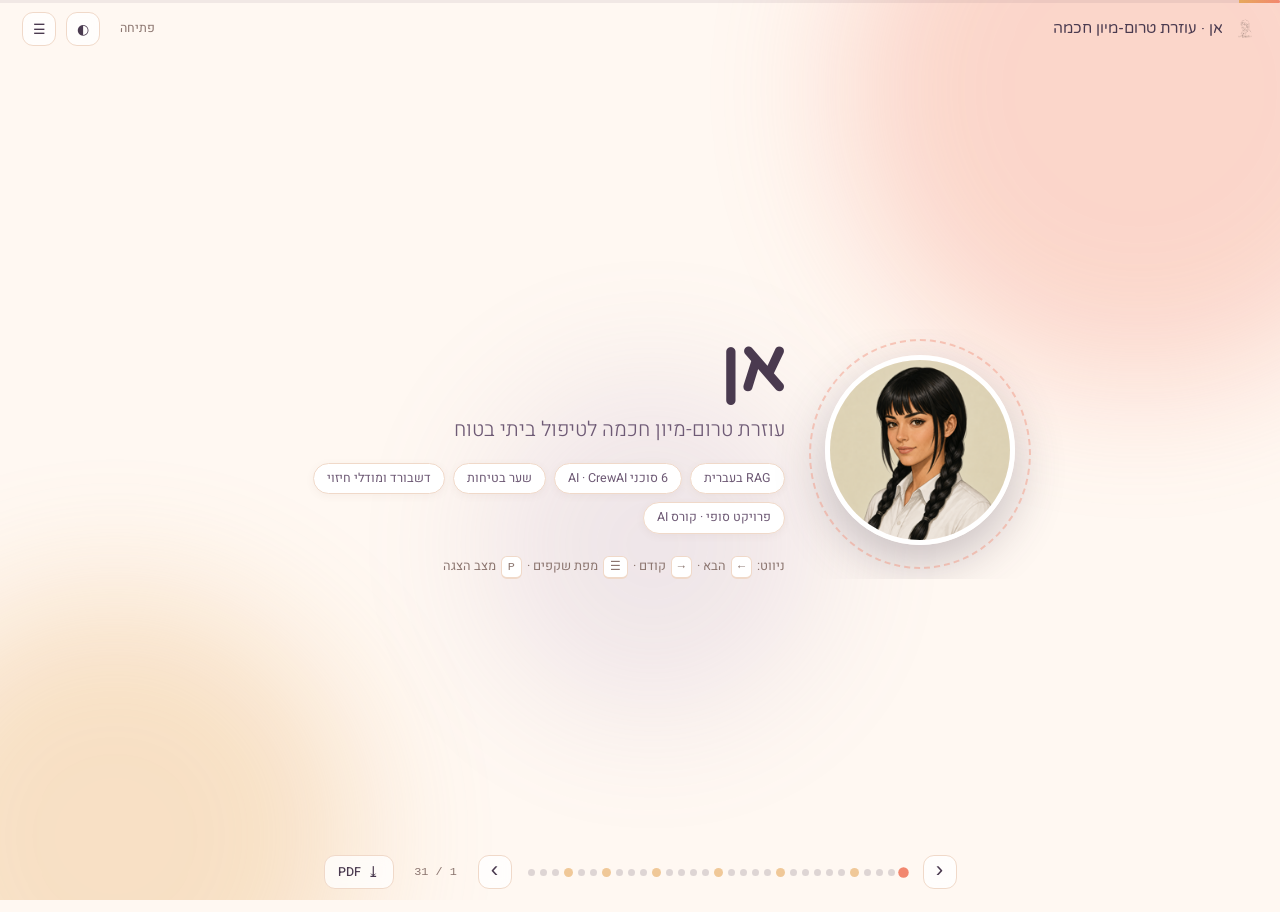
==== commit c0cb0d6a: "שכבת Supabase ללוג השיחות: מתג backend, RLS ומיגרציה נוצרת לוג השיחות רץ מעכשיו מעל SQLite מקומי או " ====
--- a/docs/anne_presentation.html
+++ b/docs/anne_presentation.html
@@ -650,7 +650,7 @@
     <p class="lead" data-anim>העיקרון: <b>data minimization</b> — לא לשמור מה שלא הכרחי.</p>
     <div class="cards c4">
       <div class="card" data-anim><div class="ico">⚿</div><h3>ניהול סודות</h3><p>מפתח ה-LLM וקוד המנהל ב-<b>.env</b> בלבד, מוחרג ב-<b>.gitignore</b>; לצידו <b>.env.example</b> ציבורי כתבנית.</p></div>
-      <div class="card g" data-anim><div class="ico">⛉</div><h3>לוג בלי PII</h3><p>הלוג שומר <b>רק שדות מובנים</b>. אין בו שדה טקסט-חופשי — כלומר אין מקום פיזי לשמור בו פרט מזהה, גם לא בטעות.</p></div>
+      <div class="card g" data-anim><div class="ico">⛉</div><h3>לוג בלי PII</h3><p>הלוג שומר <b>רק שדות מובנים</b> — אין שדה טקסט-חופשי, ולכן אין מקום פיזי לפרט מזהה. בענן מופעל <b>RLS</b> ואין הרשאות למפתח הציבורי.</p></div>
       <div class="card l" data-anim><div class="ico">☖</div><h3>המשכיות בלי זהות</h3><p>מזהה אקראי בדפדפן (כמו קוקי פונקציונלי, בלי מעקב) מחזיק את רצף השיחה — <b>והמזהה עצמו אינו נכתב ללוג</b>.</p></div>
       <div class="card r" data-anim><div class="ico">⛔</div><h3>Guardrails וגבולות</h3><p>דקסטר חוסם הסלמה מסוכנת ו-prompt injection; אן <b>לא מאבחנת ולא רושמת תרופות</b> — עזרה ראשונית והפניה בלבד.</p></div>
     </div>
@@ -721,7 +721,7 @@
       <div class="cards" style="gap:12px">
         <div class="card" data-anim><h3>שדות מובנים בלבד</h3><p>כל שדה הוא קטגוריה, מספר או תאריך. מה שהמשתמש הקליד <b>אינו נשמר</b> — רק התמצית הרפואית שנגזרה ממנו.</p></div>
         <div class="card g" data-anim><h3>✦ ה-target של החיזוי</h3><p><b>referred_er</b> נאסף מהיום הראשון בכוונה — בלי לשמור אותו עכשיו, לא היה מה לנבא אחר כך. זו תכנון קדימה, לא מזל.</p></div>
-        <div class="card l" data-anim><h3>כתיבה שלא מפילה שיחה</h3><p>הלוג נכתב בתוך try/except: אם הכתיבה נכשלת, המשתמש עדיין מקבל את התשובה שלו.</p></div>
+        <div class="card l" data-anim><h3>מקומי או בענן</h3><p>אותה סכמה בשני ה-backends. הכתיבה עטופה ב-try/except, וכשל בענן נופל ל-SQLite — המשתמש עדיין מקבל את תשובתו.</p></div>
       </div>
     </div>
   </div>
@@ -834,7 +834,7 @@
     <h2 data-anim>מהמחשב לרשת</h2>
     <div class="cards c3">
       <div class="card" data-anim><div class="ico">⑂</div><h3>Git, GitHub ופריסה</h3><p>ניהול גרסאות ב-<b>Git + GitHub</b>, ופריסה שהופכת את המערכת לזמינה בקישור. המפתחות נשארים ב-.env.</p></div>
-      <div class="card g" data-anim><div class="ico">☁</div><h3>אחסון בענן — Supabase</h3><p><b>Postgres מנוהל</b> בענן במקום SQLite מקומי, עם ניהול משתמשים אמיתי. בזכות שכבת אחסון מודולרית זו החלפת "צינור" ולא שכתוב.</p></div>
+      <div class="card g" data-anim><div class="ico">☁</div><h3>אחסון בענן — Supabase</h3><p>הלוג יושב ב-<b>Postgres מנוהל</b> בענן: שתי טבלאות (חי וסינתטי), <b>RLS מופעל</b>, ואפס הרשאות למפתח הציבורי — הכתיבה מהשרת בלבד. מתג ב-.env מחליף בין מקומי לענן, ואם החיבור נכשל יש נפילה חיננית ל-SQLite.</p></div>
       <div class="card l" data-anim><div class="ico">◉</div><h3>Computer Vision</h3><p>העלאת תמונה שמעשירה את האנמנזה: בדיקת איכות ומאפיינים מדידים ב-<b>Pillow+numpy</b>, ותיאור במודל ראייה. <b>מעשיר תשאול ואינו אבחון</b>; התמונה אינה נשמרת.</p></div>
     </div>
     <div class="note" data-anim style="margin-top:16px"><span class="k">עקרון מנחה:</span><p>כל הרחבה יושבת <b>מעל</b> תשתית שכבר עובדת ונבדקת — ולכן אף אחת מהן לא דורשת לשנות את צוות הסוכנים, את ה-RAG או את סכמת הלוג.</p></div>
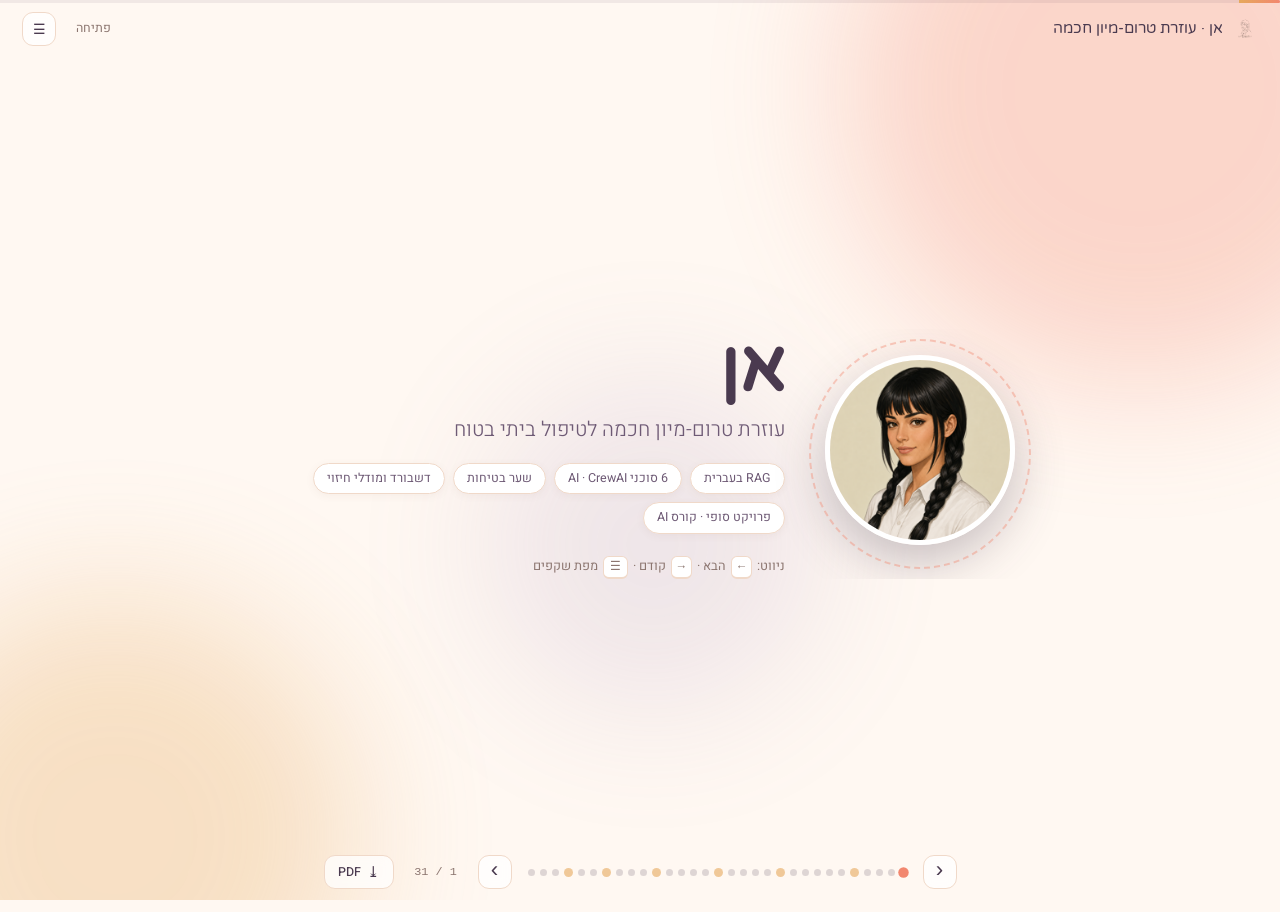
==== commit 9541efa8: "אזור המנהל: בקרת גישה כהחלטת תכנון, והמסמכים מעודכנים בהתאם הסרת ניסוח "זמני" מאזור המנהל. בקרת הגיש" ====
--- a/docs/anne_presentation.html
+++ b/docs/anne_presentation.html
@@ -60,9 +60,6 @@
 .dot.sec{background:rgba(230,169,92,.6);width:9px;height:9px}
 .dot.sec.on{background:var(--gold)}
 #prev,#next{font-size:1.4rem;line-height:1;padding-bottom:3px}
-.iconbtn.act{background:var(--coral);border-color:var(--coral);color:#fff}
-.modelbl{font-size:.72rem;color:var(--coral-d);background:var(--coral-l);border-radius:999px;padding:3px 10px;white-space:nowrap}
-.modelbl.off{display:none}
 .counter{font-family:var(--mono);font-size:.74rem;color:var(--muted);min-width:52px;text-align:center}
 
 /* ---------- slides ---------- */
@@ -286,8 +283,7 @@
 
 <div class="topbar">
   <div class="brand"><img src="[data-uri]" alt=""><span>אן · עוזרת טרום-מיון חכמה</span></div>
-  <div class="sect"><span class="modelbl off" id="modelbl">מצב הצגה</span><span id="sectlbl">פתיחה</span><b id="sectnum"></b>
-    <button class="iconbtn" id="modebtn" aria-label="החלפה בין מצג מלא למצב הצגה" title="מצב הצגה — שקפים מרכזיים בלבד">◐</button>
+  <div class="sect"><span id="sectlbl">פתיחה</span><b id="sectnum"></b>
     <button class="iconbtn" id="menubtn" aria-label="תפריט שקפים">☰</button>
   </div>
 </div>
@@ -309,7 +305,7 @@
 <div class="deck" id="deck">
 
 <!-- ============ 1. TITLE ============ -->
-<section class="slide" data-core="1" data-sec="פתיחה">
+<section class="slide" data-sec="פתיחה">
   <div class="stage">
     <div class="hero">
       <div class="heroimg" data-anim><i class="halo"></i>
@@ -325,14 +321,14 @@
           <span class="tag">דשבורד ומודלי חיזוי</span>
           <span class="tag">פרויקט סופי · קורס AI</span>
         </div>
-        <p class="hint" data-anim>ניווט: <span class="kbd">←</span> הבא · <span class="kbd">→</span> קודם · <span class="kbd">☰</span> מפת שקפים · <span class="kbd">P</span> מצב הצגה</p>
+        <p class="hint" data-anim>ניווט: <span class="kbd">←</span> הבא · <span class="kbd">→</span> קודם · <span class="kbd">☰</span> מפת שקפים</p>
       </div>
     </div>
   </div>
 </section>
 
 <!-- ============ 2. PROBLEM ============ -->
-<section class="slide" data-core="1" data-sec="פתיחה">
+<section class="slide" data-sec="פתיחה">
   <div class="stage">
     <span class="eyebrow" data-anim>הבעיה</span>
     <h2 data-anim>מיון עמוס — שלא לצורך</h2>
@@ -347,7 +343,7 @@
 </section>
 
 <!-- ============ 3. SOLUTION ============ -->
-<section class="slide" data-core="1" data-sec="פתיחה">
+<section class="slide" data-sec="פתיחה">
   <div class="stage">
     <span class="eyebrow" data-anim>הפתרון</span>
     <h2 data-anim>שיחה אחת, חמה ובטוחה</h2>
@@ -361,7 +357,7 @@
 </section>
 
 <!-- ============ 4. TURN FLOW ============ -->
-<section class="slide" data-core="1" data-sec="פתיחה">
+<section class="slide" data-sec="פתיחה">
   <div class="stage">
     <span class="eyebrow" data-anim>מהלך תור-שיחה</span>
     <h2 data-anim>מה קורה מרגע שנשלחת הודעה</h2>
@@ -446,7 +442,7 @@
 </section>
 
 <!-- ============ 7. CHUNKS & VECTORS ============ -->
-<section class="slide" data-core="1" data-sec="תשתית וידע">
+<section class="slide" data-sec="תשתית וידע">
   <div class="stage">
     <span class="eyebrow" data-anim><i class="n">2</i>Chunks &amp; Vectors</span>
     <h2 data-anim>מטקסט למשמעות מספרית</h2>
@@ -533,7 +529,7 @@
 </section>
 
 <!-- ============ 11. AGENT TEAM (interactive) ============ -->
-<section class="slide" data-core="1" data-sec="מוח המערכת">
+<section class="slide" data-sec="מוח המערכת">
   <div class="stage">
     <span class="eyebrow" data-anim><i class="n">5</i>צוות הסוכנים</span>
     <h2 data-anim>שישה סוכנים, קול אחד</h2>
@@ -553,7 +549,7 @@
 </section>
 
 <!-- ============ 12. DEXTER ============ -->
-<section class="slide" data-core="1" data-sec="מוח המערכת">
+<section class="slide" data-sec="מוח המערכת">
   <div class="stage">
     <span class="eyebrow" data-anim><i class="n">5</i>סוכן הבטיחות</span>
     <h2 data-anim>Dr. Dexter — לא "בתור", אלא מעל התור</h2>
@@ -606,7 +602,7 @@
 </section>
 
 <!-- ============ 15. TESTS ============ -->
-<section class="slide" data-core="1" data-sec="אמון ובטיחות">
+<section class="slide" data-sec="אמון ובטיחות">
   <div class="stage">
     <span class="eyebrow" data-anim><i class="n">6</i>בדיקות אוטומטיות</span>
     <h2 data-anim>127 בדיקות, נקודת אמת אחת</h2>
@@ -654,7 +650,7 @@
       <div class="card l" data-anim><div class="ico">☖</div><h3>המשכיות בלי זהות</h3><p>מזהה אקראי בדפדפן (כמו קוקי פונקציונלי, בלי מעקב) מחזיק את רצף השיחה — <b>והמזהה עצמו אינו נכתב ללוג</b>.</p></div>
       <div class="card r" data-anim><div class="ico">⛔</div><h3>Guardrails וגבולות</h3><p>דקסטר חוסם הסלמה מסוכנת ו-prompt injection; אן <b>לא מאבחנת ולא רושמת תרופות</b> — עזרה ראשונית והפניה בלבד.</p></div>
     </div>
-    <div class="note" data-anim style="margin-top:16px"><span class="k">בקרת גישה:</span><p>אזור המנהל מוגן, ואיפוס הלוג הוא פעולת מנהל. עמידות להזרקת הנחיות נבדקת: בקשה למינון מוחזרת כהמלצה כללית — בלי מספרים.</p></div>
+    <div class="note" data-anim style="margin-top:16px"><span class="k">בקרת גישה:</span><p>בקרת הגישה לאזור המנהל מבוססת <b>משתמש מנהל יחיד</b> שפרטיו ב-.env — מתאים להיקף המערכת. עמידות להזרקת הנחיות נבדקת: בקשה למינון מוחזרת כהמלצה כללית, בלי מספרים.</p></div>
   </div>
 </section>
 
@@ -697,7 +693,7 @@
 </section>
 
 <!-- ============ 19. LOG ============ -->
-<section class="slide" data-core="1" data-sec="נתונים וחיזוי">
+<section class="slide" data-sec="נתונים וחיזוי">
   <div class="stage">
     <span class="eyebrow" data-anim><i class="n">9</i>לוג · SQLite</span>
     <h2 data-anim>הפרוטוקול: מה נשמר מכל שיחה</h2>
@@ -728,7 +724,7 @@
 </section>
 
 <!-- ============ 20. DASHBOARD ============ -->
-<section class="slide" data-core="1" data-sec="נתונים וחיזוי">
+<section class="slide" data-sec="נתונים וחיזוי">
   <div class="stage">
     <span class="eyebrow" data-anim><i class="n">10</i>ניתוח נתונים ודשבורד</span>
     <h2 data-anim>מה הנתונים מספרים</h2>
@@ -743,7 +739,7 @@
 </section>
 
 <!-- ============ 21. ML ============ -->
-<section class="slide" data-core="1" data-sec="נתונים וחיזוי">
+<section class="slide" data-sec="נתונים וחיזוי">
   <div class="stage">
     <span class="eyebrow" data-anim><i class="n">11</i>מודלי חיזוי · ML</span>
     <h2 data-anim>ארבעה מודלים, אותו פיצול, השוואה הוגנת</h2>
@@ -774,7 +770,7 @@
 </section>
 
 <!-- ============ 22. UI / STITCH ============ -->
-<section class="slide" data-core="1" data-sec="ממשק וחוויה">
+<section class="slide" data-sec="ממשק וחוויה">
   <div class="stage">
     <span class="eyebrow" data-anim><i class="n">12</i>מעטפת הממשק</span>
     <h2 data-anim>Stitch דרך MCP → פרונטאנד מחובר</h2>
@@ -790,7 +786,7 @@
 </section>
 
 <!-- ============ 23. ILLUSTRATIONS ============ -->
-<section class="slide" data-core="1" data-sec="ממשק וחוויה">
+<section class="slide" data-sec="ממשק וחוויה">
   <div class="stage">
     <span class="eyebrow" data-anim><i class="n">13</i>המחשה למשתמש</span>
     <h2 data-anim>איור מאושר מראש — או שום איור</h2>
@@ -833,7 +829,7 @@
     <span class="eyebrow" data-anim><i class="n">14–16</i>פריסה, ענן והרחבות</span>
     <h2 data-anim>מהמחשב לרשת</h2>
     <div class="cards c3">
-      <div class="card" data-anim><div class="ico">⑂</div><h3>Git, GitHub ופריסה</h3><p>ניהול גרסאות ב-<b>Git + GitHub</b>, ופריסה שהופכת את המערכת לזמינה בקישור. המפתחות נשארים ב-.env.</p></div>
+      <div class="card" data-anim><div class="ico">⑂</div><h3>Git, GitHub ופריסה</h3><p>הפרויקט מנוהל ב-<b>Git</b> עם שני ענפים (dev לפיתוח, main ליציב) ומגובה ברפו פרטי ב-<b>GitHub</b>, עם .gitignore שמונע כניסת סודות. מכאן — פריסה שהופכת את המערכת לזמינה בקישור.</p></div>
       <div class="card g" data-anim><div class="ico">☁</div><h3>אחסון בענן — Supabase</h3><p>הלוג יושב ב-<b>Postgres מנוהל</b> בענן: שתי טבלאות (חי וסינתטי), <b>RLS מופעל</b>, ואפס הרשאות למפתח הציבורי — הכתיבה מהשרת בלבד. מתג ב-.env מחליף בין מקומי לענן, ואם החיבור נכשל יש נפילה חיננית ל-SQLite.</p></div>
       <div class="card l" data-anim><div class="ico">◉</div><h3>Computer Vision</h3><p>העלאת תמונה שמעשירה את האנמנזה: בדיקת איכות ומאפיינים מדידים ב-<b>Pillow+numpy</b>, ותיאור במודל ראייה. <b>מעשיר תשאול ואינו אבחון</b>; התמונה אינה נשמרת.</p></div>
     </div>
@@ -842,7 +838,7 @@
 </section>
 
 <!-- ============ 25. MAP / SUMMARY ============ -->
-<section class="slide" data-core="1" data-sec="סיכום">
+<section class="slide" data-sec="סיכום">
   <div class="stage">
     <span class="eyebrow" data-anim>סיכום</span>
     <h2 data-anim>שכבה על שכבה</h2>
@@ -853,14 +849,14 @@
       <div class="card tint l"><h3>03 · אמון ובטיחות</h3><p>127 בדיקות · נאמנות מקורות באכיפת קוד · privacy by design · זיכרון אנונימי</p></div>
       <div class="card tint s"><h3>04 · נתונים וחיזוי</h3><p>לוג SQLite ללא PII · pandas + Altair · 4 מודלי ML עם ROC-AUC</p></div>
       <div class="card tint"><h3>05 · ממשק וחוויה</h3><p>Stitch דרך MCP · FastAPI + SSE · 20 איורים מאושרים · אזור מנהל</p></div>
-      <div class="card tint g"><h3>06 · פריסה והרחבות</h3><p>Git + Railway · Supabase · Computer Vision</p></div>
+      <div class="card tint g"><h3>06 · ענן ופריסה</h3><p>Git + GitHub · Supabase עם RLS · Computer Vision · פריסה</p></div>
     </div>
     <div class="note" data-anim style="margin-top:16px"><span class="k">מה שהופך את זה לשלם:</span><p>המערכת לא רק עונה — היא <b>מוכיחה</b> שהיא עונה נכון (בדיקות ומקורות), <b>מודדת</b> את עצמה (לוג ודשבורד), <b>לומדת</b> מהנתונים (מודלי חיזוי), ו<b>מסרבת</b> לענות כשצריך לעצור (שער הבטיחות).</p></div>
   </div>
 </section>
 
 <!-- ============ 26. THANKS ============ -->
-<section class="slide" data-core="1" data-sec="סיכום">
+<section class="slide" data-sec="סיכום">
   <div class="stage">
     <div class="hero">
       <div class="heroimg" data-anim><i class="halo"></i><img src="[data-uri]" alt="אן" style="border-radius:24px;width:170px;height:auto;background:#fff;padding:10px"></div>
@@ -904,8 +900,6 @@
 /* ---------------- setup ---------------- */
 var slides=[].slice.call(document.querySelectorAll('.slide'));
 var cur=0;
-var coreMode=false;
-function visible(){return coreMode?slides.filter(function(s){return s.dataset.core==='1'}):slides;}
 var pbar=document.getElementById('pbar');
 var dotsWrap=document.getElementById('dots');
 var counter=document.getElementById('counter');
@@ -943,7 +937,6 @@
 function openMenu(){menu.classList.add('open')}
 function closeMenu(){menu.classList.remove('open')}
 document.getElementById('menubtn').addEventListener('click',openMenu);
-document.getElementById('modebtn').addEventListener('click',function(){setMode(!coreMode)});
 document.getElementById('menuclose').addEventListener('click',closeMenu);
 
 /* ---------------- animation helpers ---------------- */
@@ -985,37 +978,15 @@
   s.classList.add('active');
   s.querySelector('.stage').scrollTop=0;
   dots.forEach(function(d,j){d.classList.toggle('on',j===cur)});
-  var _v=visible(),_i=_v.indexOf(slides[cur]);counter.textContent=((_i<0?cur:_i)+1)+' / '+_v.length;
-  pbar.style.width=(((_i<0?cur:_i)+1)/_v.length*100)+'%';
+  counter.textContent=(cur+1)+' / '+slides.length;
+  pbar.style.width=((cur+1)/slides.length*100)+'%';
   sectlbl.textContent=s.dataset.sec||'';
   var dv=s.dataset.div;
   sectnum.textContent=dv?('0'+dv):'';
   reveal(s);
 }
-function next(){
-  var v=visible(),i=v.indexOf(slides[cur]);
-  if(i<0){for(var k=cur+1;k<slides.length;k++){if(v.indexOf(slides[k])>-1){go(k);return}}return}
-  if(i<v.length-1)go(slides.indexOf(v[i+1]));
-}
-function prev(){
-  var v=visible(),i=v.indexOf(slides[cur]);
-  if(i<0){for(var k=cur-1;k>=0;k--){if(v.indexOf(slides[k])>-1){go(k);return}}return}
-  if(i>0)go(slides.indexOf(v[i-1]));
-}
-function setMode(on){
-  coreMode=on;
-  var btn=document.getElementById('modebtn'),lbl=document.getElementById('modelbl');
-  btn.classList.toggle('act',on);
-  btn.title=on?'מצג מלא — כל השקפים':'מצב הצגה — שקפים מרכזיים בלבד';
-  lbl.classList.toggle('off',!on);
-  dots.forEach(function(d,j){d.style.display=(on&&slides[j].dataset.core!=='1')?'none':''});
-  var v=visible();
-  if(v.indexOf(slides[cur])<0){
-    var best=v[0];
-    for(var k=0;k<v.length;k++){if(slides.indexOf(v[k])<=cur)best=v[k];}
-    go(slides.indexOf(best));
-  } else { go(cur); }
-}
+function next(){go(Math.min(cur+1,slides.length-1))}
+function prev(){go(Math.max(cur-1,0))}
 document.getElementById('next').addEventListener('click',next);
 document.getElementById('prev').addEventListener('click',prev);
 
@@ -1026,7 +997,6 @@
   else if(e.key==='Home'){go(0)}
   else if(e.key==='End'){go(slides.length-1)}
   else if(e.key==='m'||e.key==='M'){openMenu()}
-  else if(e.key==='p'||e.key==='P'){setMode(!coreMode)}
 });
 /* swipe */
 var tx=0,ty=0;
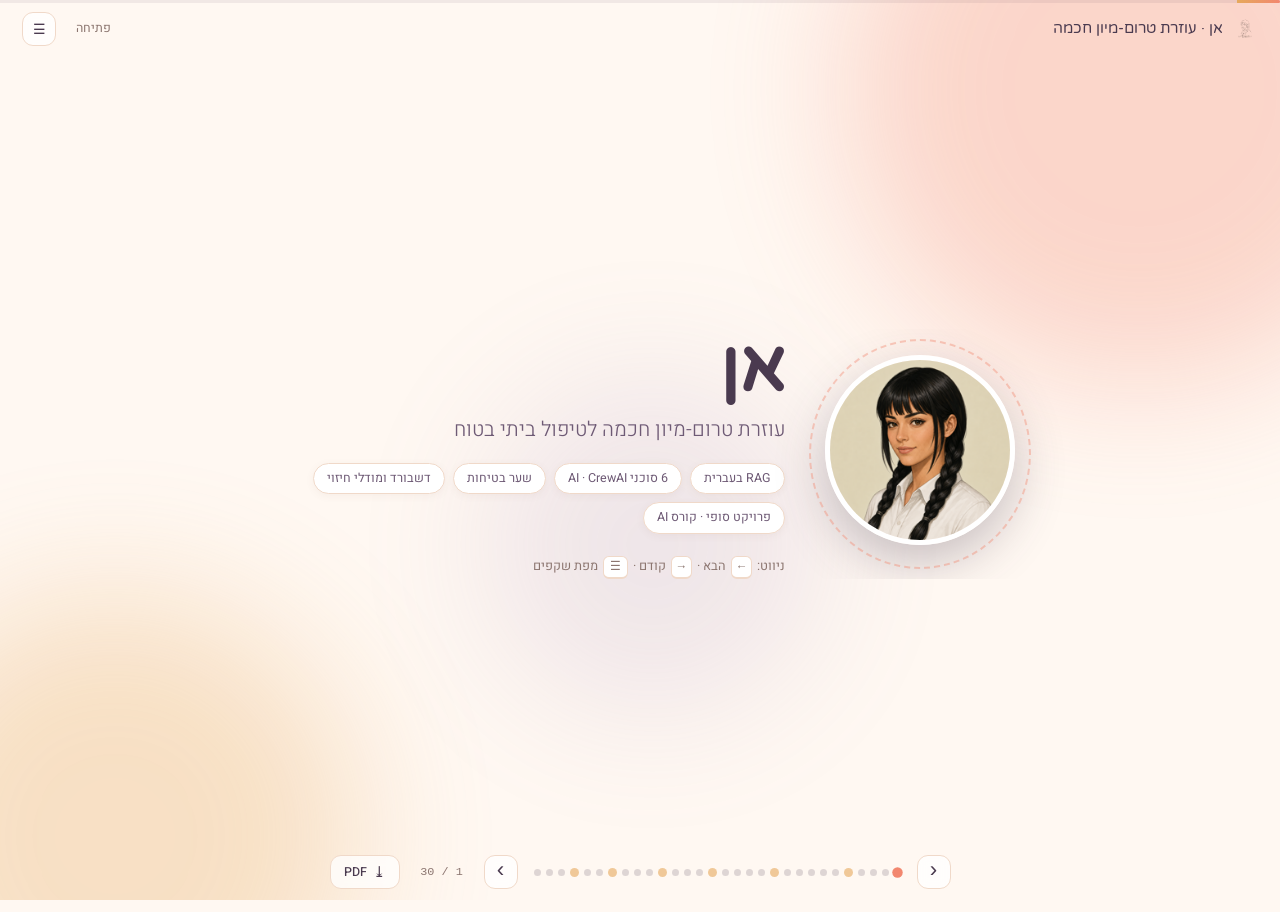
==== commit f2c76491: "הכנה לפריסת Streamlit Cloud: requirements רזה, שער לפעולות המנהליות ומודל בבקרת גרסאות שלושת הדברים " ====
--- a/docs/anne_presentation.html
+++ b/docs/anne_presentation.html
@@ -595,7 +595,7 @@
 <section class="slide" data-sec="אמון ובטיחות" data-div="3">
   <div class="stage divider">
     <div class="big" data-anim>03</div>
-    <h2 data-anim>אמון, בטיחות והמשכיות</h2>
+    <h2 data-anim>אמון ובטיחות</h2>
     <p data-anim>מערכת רפואית נמדדת לא רק במה שהיא אומרת, אלא במה שהיא מסרבת לומר — ובאיך שמוכיחים שהיא עובדת.</p>
     <div class="rail" data-anim><i></i><i></i><i class="on"></i><i></i><i></i><i></i></div>
   </div>
@@ -647,38 +647,10 @@
     <div class="cards c4">
       <div class="card" data-anim><div class="ico">⚿</div><h3>ניהול סודות</h3><p>מפתח ה-LLM וקוד המנהל ב-<b>.env</b> בלבד, מוחרג ב-<b>.gitignore</b>; לצידו <b>.env.example</b> ציבורי כתבנית.</p></div>
       <div class="card g" data-anim><div class="ico">⛉</div><h3>לוג בלי PII</h3><p>הלוג שומר <b>רק שדות מובנים</b> — אין שדה טקסט-חופשי, ולכן אין מקום פיזי לפרט מזהה. בענן מופעל <b>RLS</b> ואין הרשאות למפתח הציבורי.</p></div>
-      <div class="card l" data-anim><div class="ico">☖</div><h3>המשכיות בלי זהות</h3><p>מזהה אקראי בדפדפן (כמו קוקי פונקציונלי, בלי מעקב) מחזיק את רצף השיחה — <b>והמזהה עצמו אינו נכתב ללוג</b>.</p></div>
+      <div class="card l" data-anim><div class="ico">☖</div><h3>שיחה בלי זהות</h3><p>מזהה אקראי בדפדפן מחזיק את רצף השיחה הנוכחית — <b>ואינו נכתב ללוג</b>. אין שם, אין טלפון, אין מה לקשר לאדם.</p></div>
       <div class="card r" data-anim><div class="ico">⛔</div><h3>Guardrails וגבולות</h3><p>דקסטר חוסם הסלמה מסוכנת ו-prompt injection; אן <b>לא מאבחנת ולא רושמת תרופות</b> — עזרה ראשונית והפניה בלבד.</p></div>
     </div>
     <div class="note" data-anim style="margin-top:16px"><span class="k">בקרת גישה:</span><p>בקרת הגישה לאזור המנהל מבוססת <b>משתמש מנהל יחיד</b> שפרטיו ב-.env — מתאים להיקף המערכת. עמידות להזרקת הנחיות נבדקת: בקשה למינון מוחזרת כהמלצה כללית, בלי מספרים.</p></div>
-  </div>
-</section>
-
-<!-- ============ 18. MEMORY ============ -->
-<section class="slide" data-sec="אמון ובטיחות">
-  <div class="stage">
-    <span class="eyebrow" data-anim><i class="n">8</i>זיכרון והמשכיות</span>
-    <h2 data-anim>לזכור את השיחה — לא את האדם</h2>
-    <div class="split">
-      <div class="cards" style="gap:12px">
-        <div class="card" data-anim><div class="ico">◔</div><h3>הקשר תוך שיחה</h3><p><b>ChatSession</b> שומר את מה שנאמר, כך שאן זוכרת לאורך כל השיחה: "שתיתי מעט היום" בתור השלישי מתחבר ל"הייתי בשמש" מהתור הראשון.</p></div>
-        <div class="card l" data-anim><div class="ico">◌</div><h3>מזהה אנונימי</h3><p>מזהה אקראי נוצר פעם אחת ונשמר בדפדפן (<b>localStorage</b>). השרת ממפה אותו לשיחה פעילה — ולא כותב אותו ללוג.</p></div>
-        <div class="card g" data-anim><div class="ico">↩</div><h3>שאלת מעקב</h3><p>בביקור חוזר אן פותחת ב"איך אתה מרגיש היום?" — משוב שמאפשר גם מעקב תוצאה מדווח-משתמש (descriptive, לא מחקר קליני).</p></div>
-      </div>
-      <div data-anim>
-        <div class="chat">
-          <p class="bub a">שלום, אני אן. ספרו לי מה מרגישים היום?</p>
-          <p class="bub u">יש לי כאב ראש מאז הצהריים, והייתי היום הרבה שעות בשמש</p>
-          <p class="bub a">זה יכול להיות סימן להתייבשות. שתה מים בלגימות קטנות, שב במקום קריר…</p>
-          <p class="bub u">שתיתי מעט מאוד היום, ויש סחרחורת קלה</p>
-          <p class="bub a">בוא נטפל בזה עכשיו — הנה השלבים להחזרת נוזלים, עם איור.</p>
-          <div class="pillrow">
-            <span class="pill ok">ההקשר נצבר בין התורים</span>
-            <span class="pill wait">ללא פרט מזהה אחד</span>
-          </div>
-        </div>
-      </div>
-    </div>
   </div>
 </section>
 
